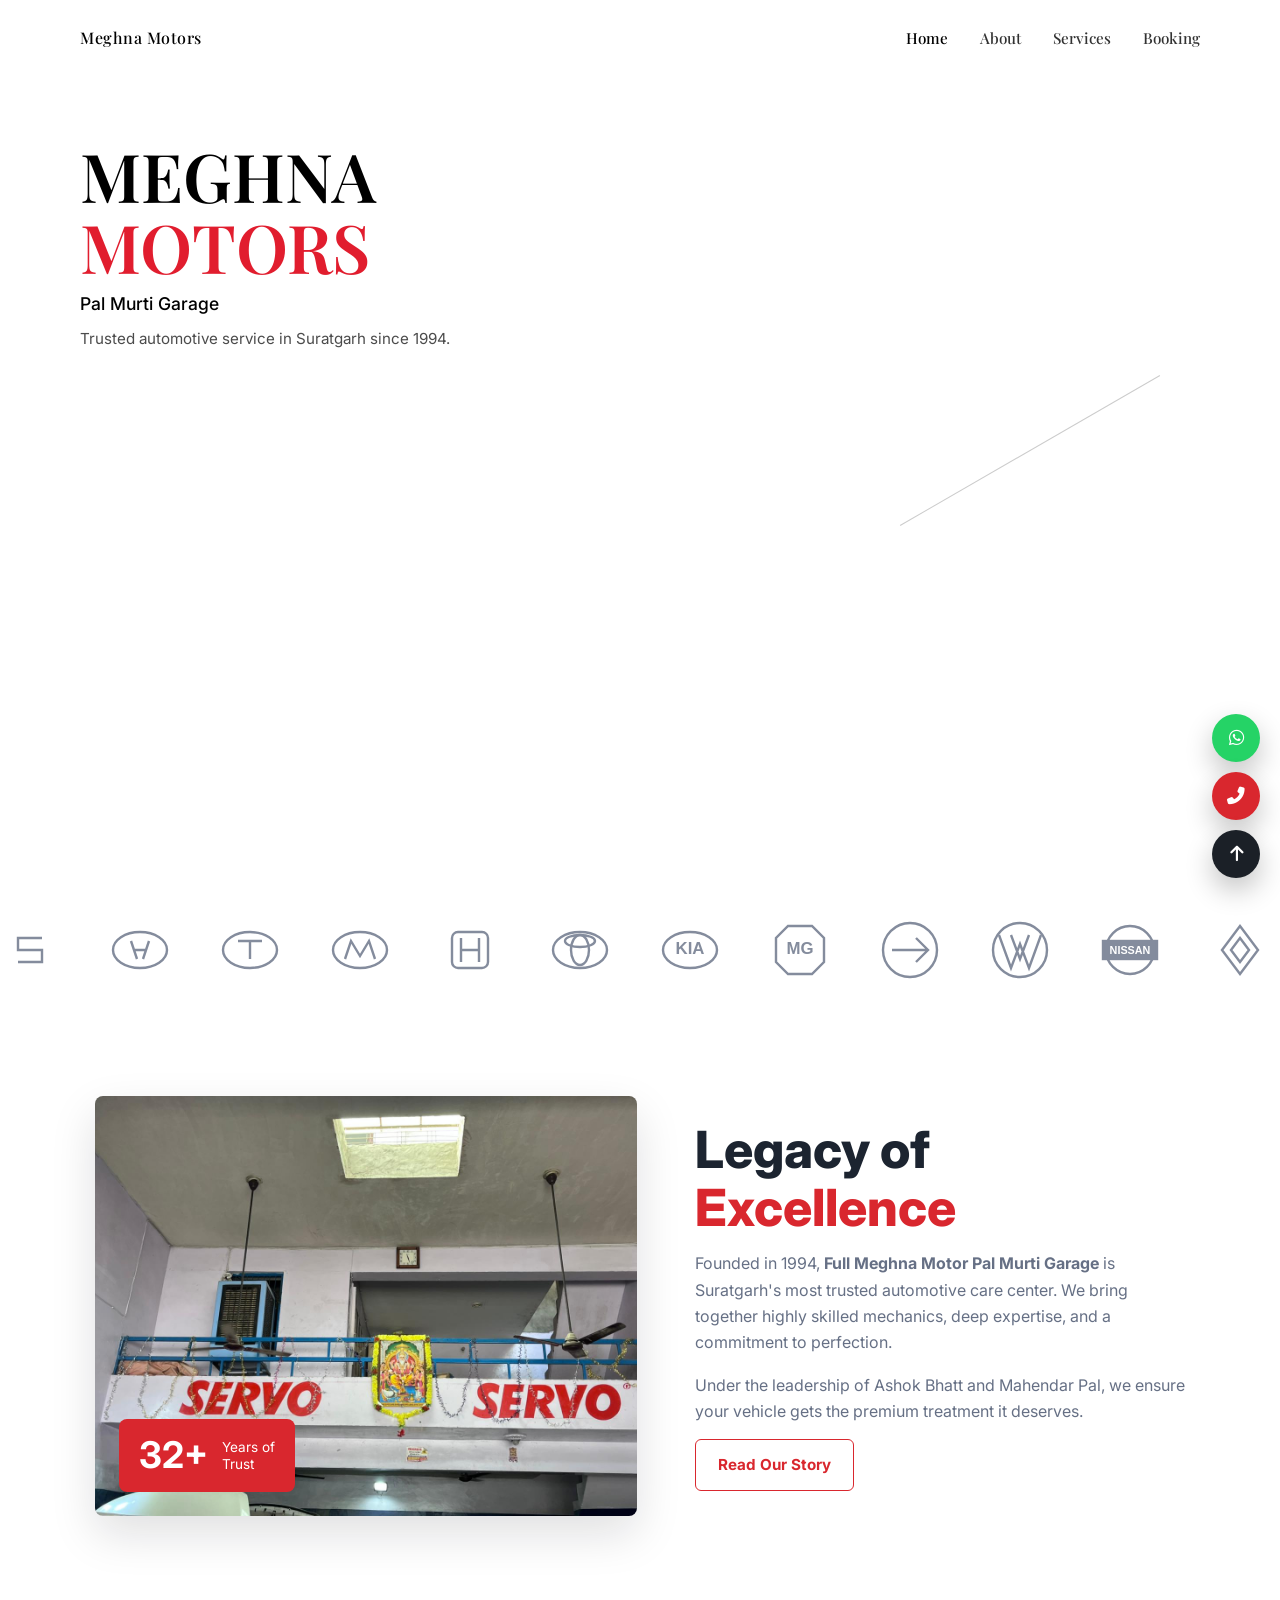
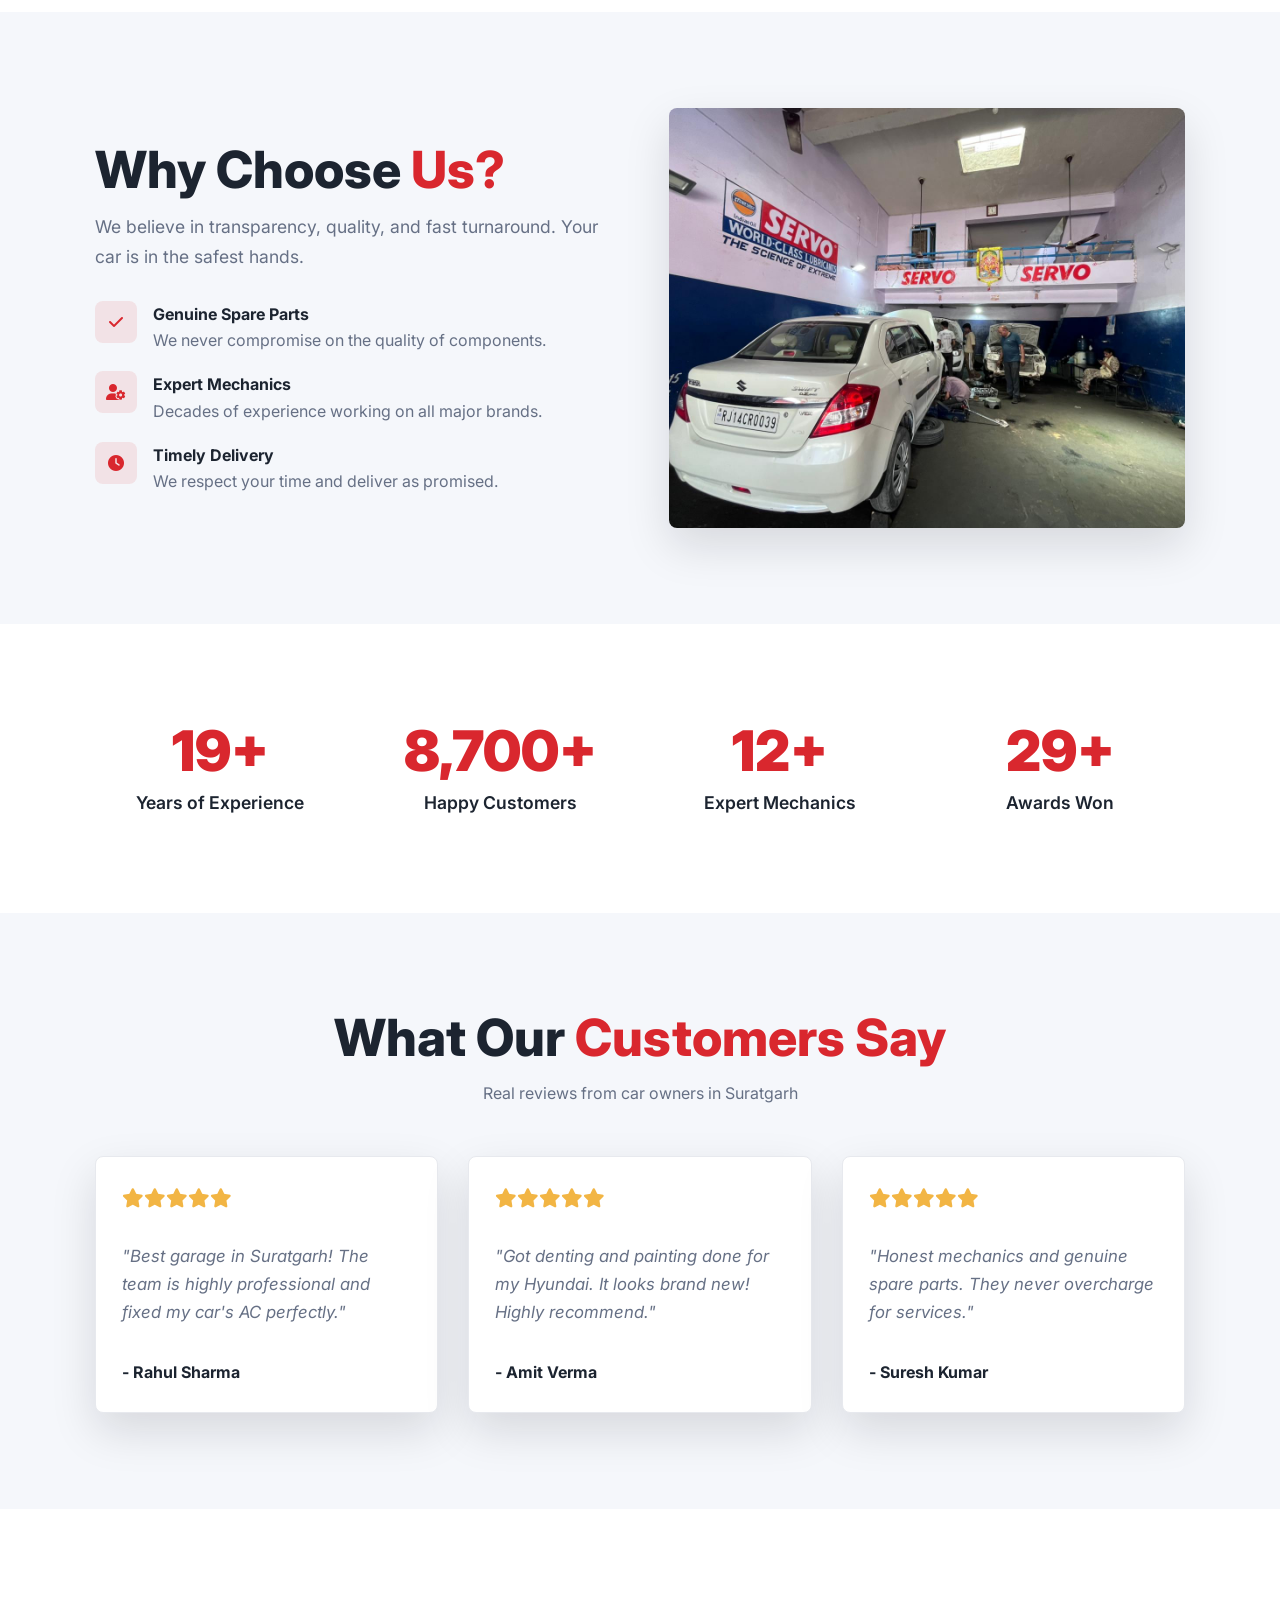
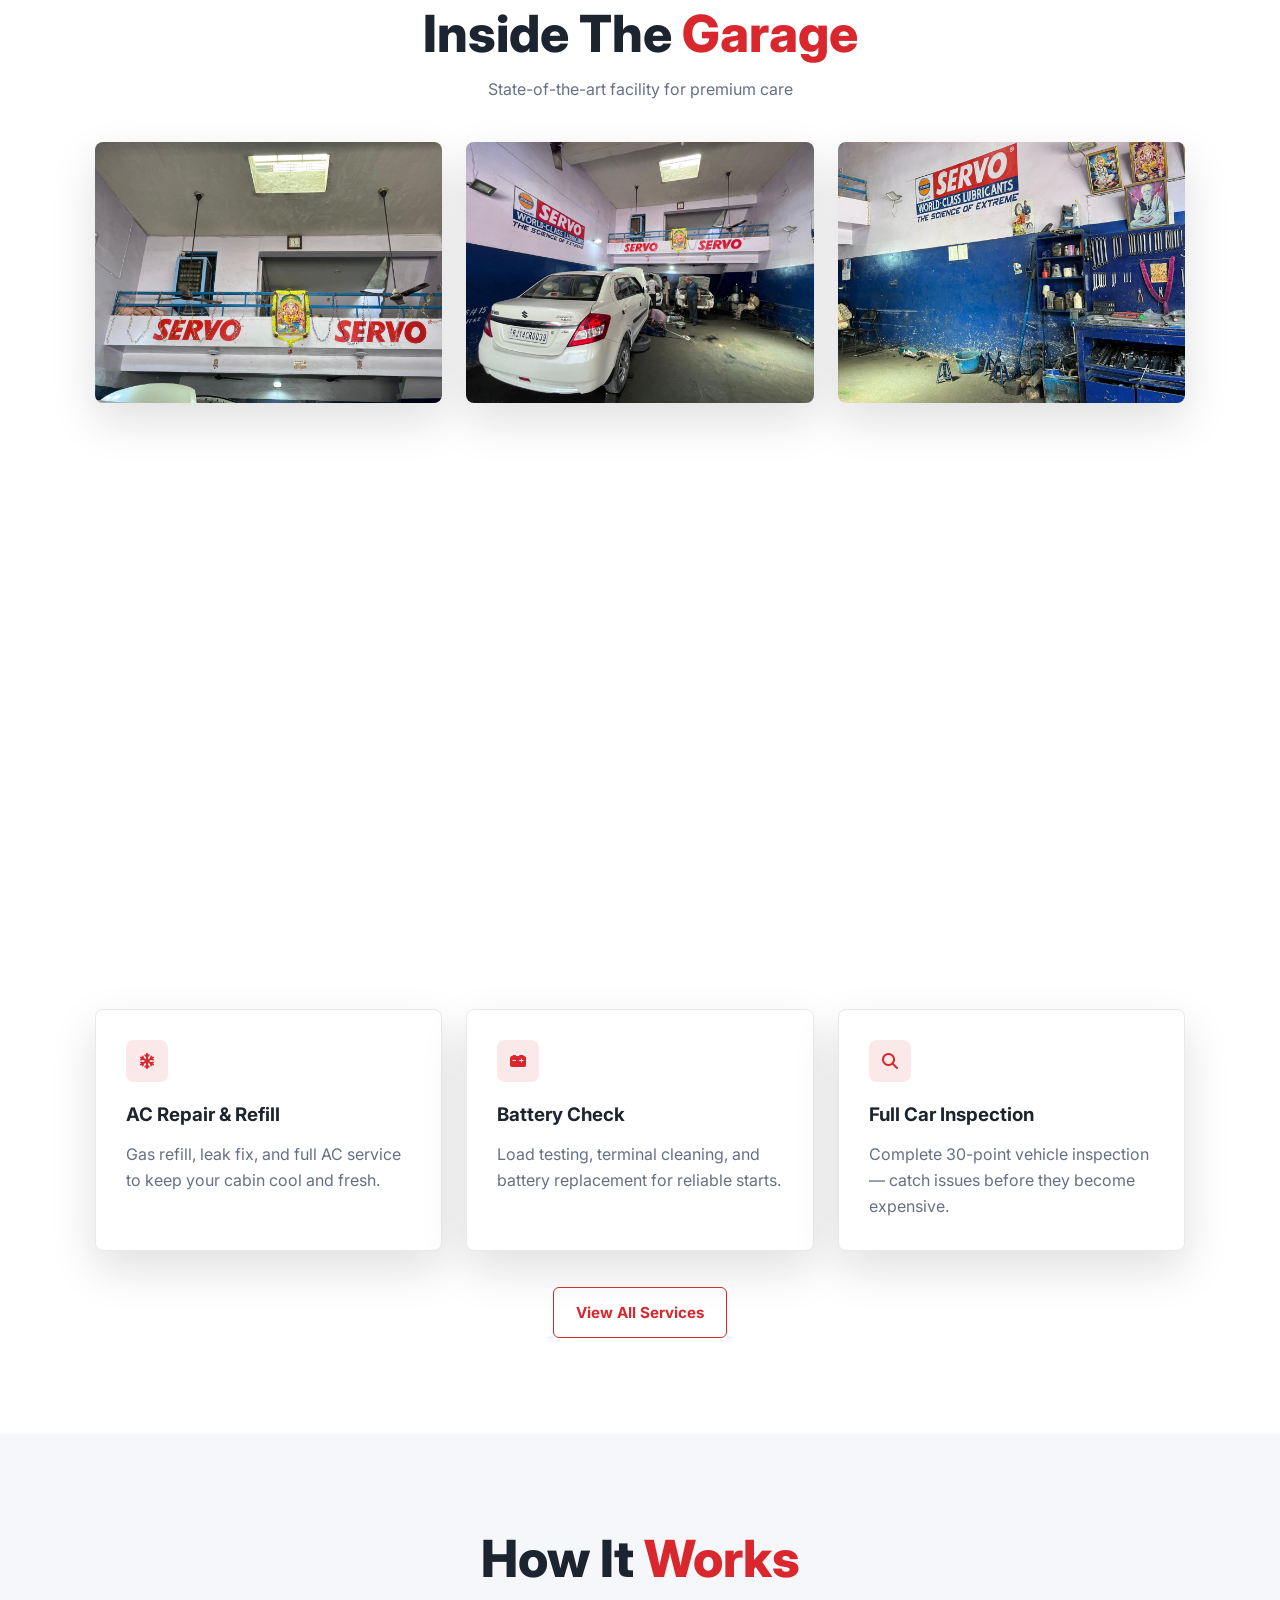
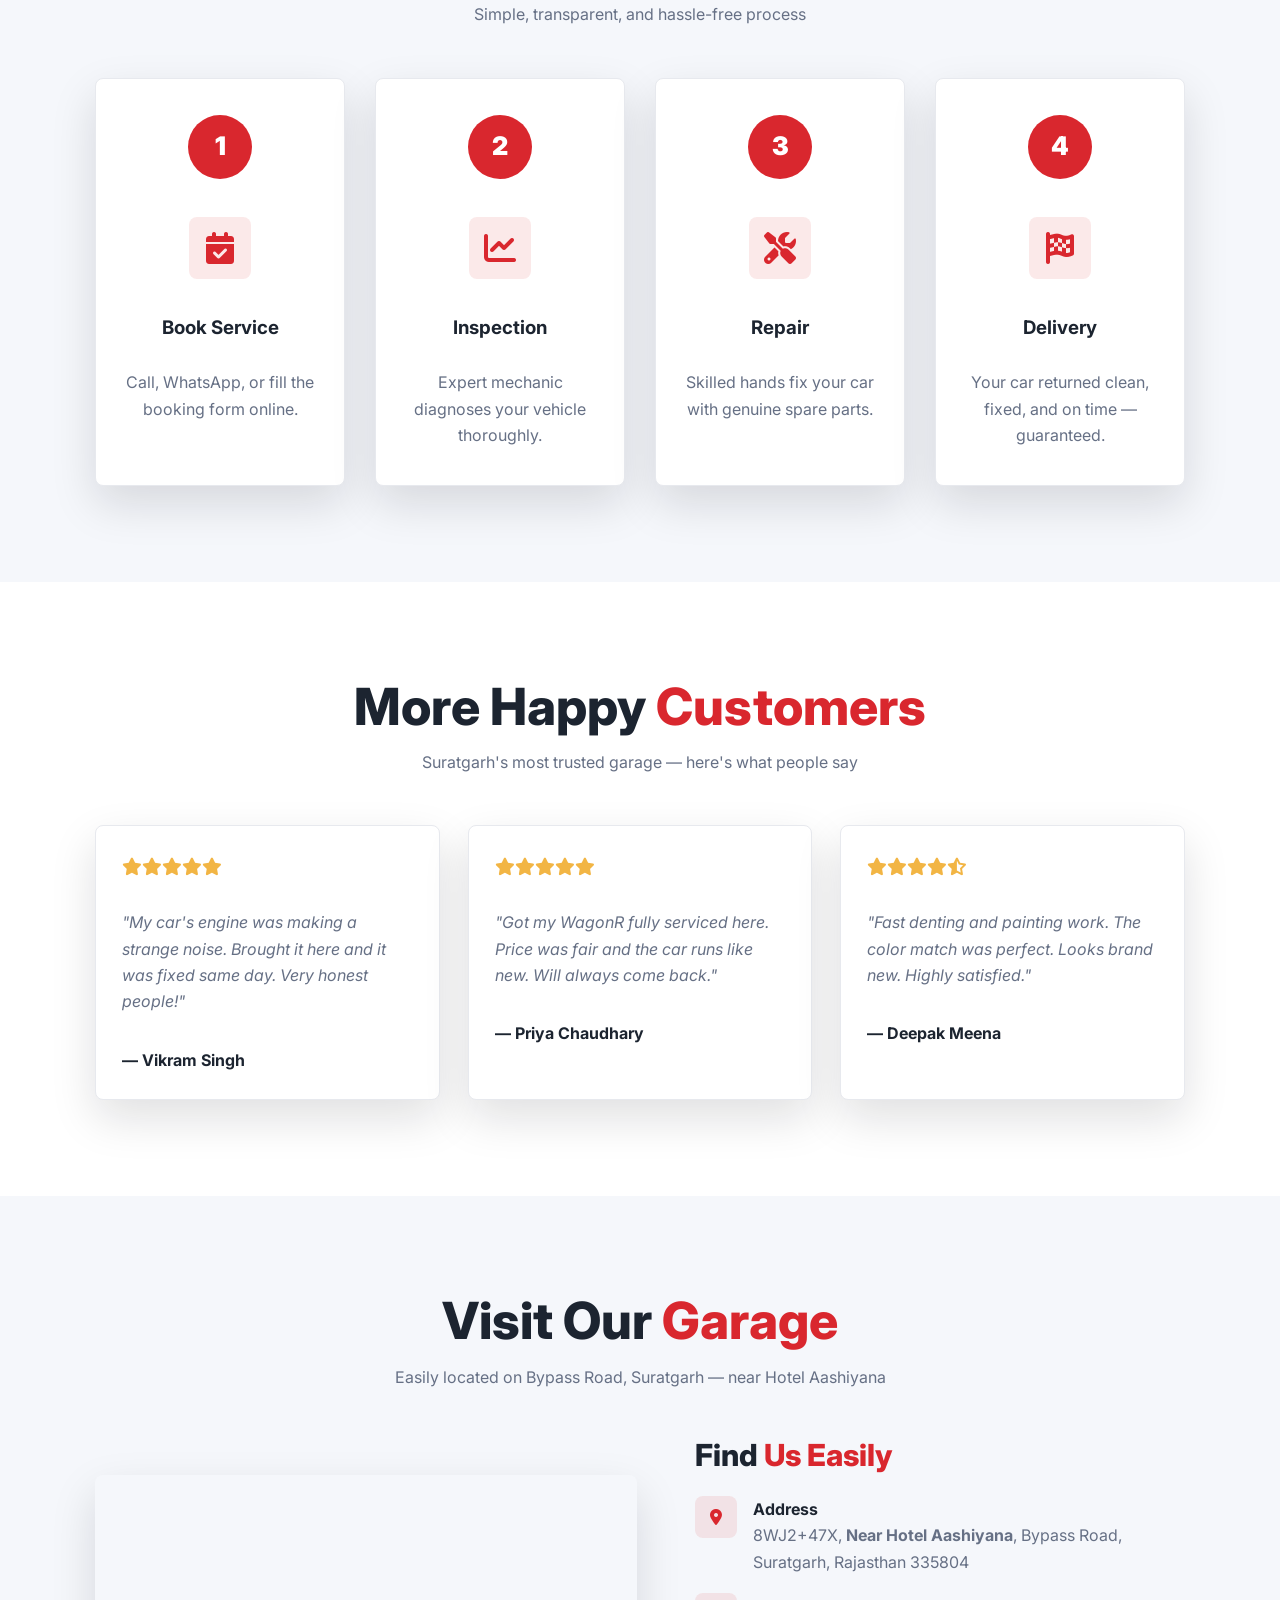
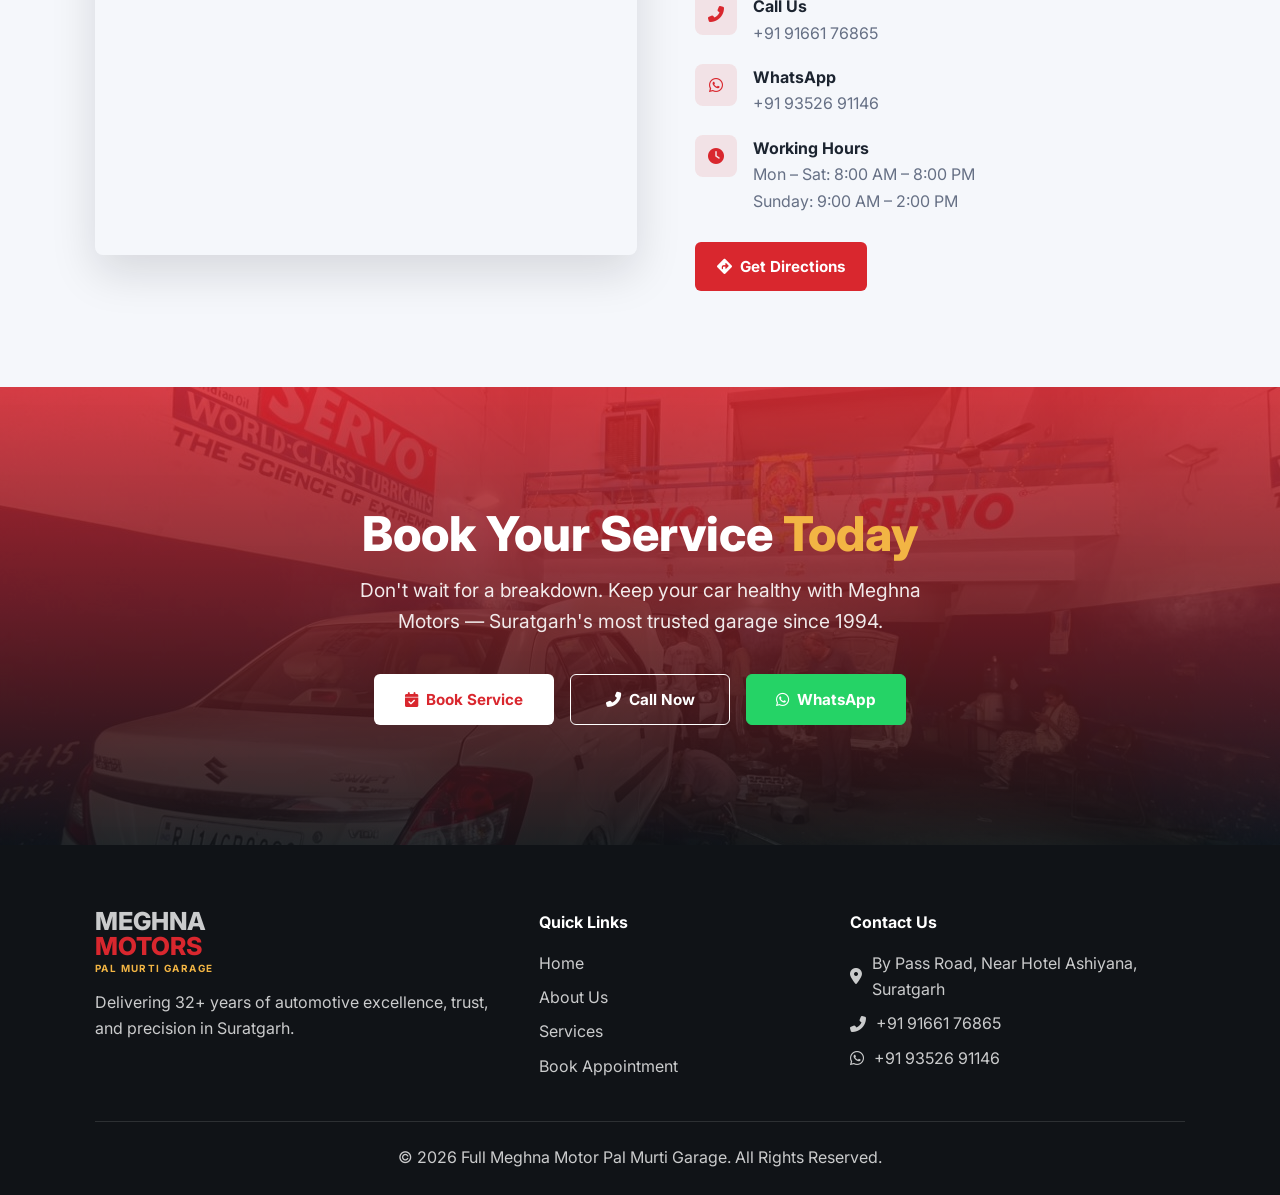
==== index.html @ 24b5ee2b "Add files via upload" ====
<!DOCTYPE html>
<html lang="en">

<head>
    <meta charset="UTF-8">
    <meta name="viewport" content="width=device-width, initial-scale=1.0">
    <meta name="description" content="Best car service in Suratgarh. 32+ years experience in repair, maintenance, engine work and AC service.">
    <meta name="keywords" content="car service suratgarh, garage suratgarh, car repair suratgarh, Meghna Motor garage">
    <meta name="author" content="Meghna Motor Pal Murti Garage">
    <meta http-equiv="X-Content-Type-Options" content="nosniff">
    <meta http-equiv="X-Frame-Options" content="DENY">
    <meta http-equiv="X-XSS-Protection" content="1; mode=block">
    <title>Best Car Service in Suratgarh | Meghna Motor Garage</title>
    <link rel="icon" href="./images/favicon.png">
    <link href="https://fonts.googleapis.com/css2?family=Playfair+Display:wght@500;600&family=Inter:wght@400;500&display=swap" rel="stylesheet">
    <link rel="stylesheet" href="https://cdnjs.cloudflare.com/ajax/libs/font-awesome/6.4.0/css/all.min.css">
    <link rel="stylesheet" href="./style.css">
</head>

<body>

    <!-- Sticky Navbar -->
    <nav class="navbar">
        <div class="container">
            <a href="index.html" class="nav-brand">
                Meghna Motors
            </a>
            <div class="nav-links">
                <a href="index.html" class="active">Home</a>
                <a href="about.html">About</a>
                <a href="services.html">Services</a>
                <a href="booking.html">Booking</a>
            </div>
            <button class="hamburger"><i class="fa-solid fa-bars-staggered"></i></button>
        </div>
    </nav>

    <!-- Full Screen Hero -->
    <header class="hero">
        <div class="hero-content">
            <h1>MEGHNA <span>MOTORS</span></h1>
            <h2>Pal Murti Garage</h2>
            <p>Trusted automotive service in Suratgarh since 1994.</p>
        </div>
    </header>

    <!-- Brands Ticker -->
    <div class="brands-wrapper reveal delay-1">
        <div class="brands-track">
            <!-- Group 1 -->
            <svg class="brand-logo" viewBox="0 0 100 100" fill="none" stroke="currentColor" stroke-width="4"><path d="M 70 30 L 30 30 L 30 50 L 70 50 L 70 70 L 30 70" /></svg>
            <svg class="brand-logo" viewBox="0 0 100 100" fill="none" stroke="currentColor" stroke-width="4"><ellipse cx="50" cy="50" rx="45" ry="30"/><path d="M 35 35 L 45 65 M 65 35 L 55 65 M 40 50 L 60 50" /></svg>
            <svg class="brand-logo" viewBox="0 0 100 100" fill="none" stroke="currentColor" stroke-width="4"><ellipse cx="50" cy="50" rx="45" ry="30"/><path d="M 30 35 L 70 35 M 50 35 L 50 65" /></svg>
            <svg class="brand-logo" viewBox="0 0 100 100" fill="none" stroke="currentColor" stroke-width="4"><ellipse cx="50" cy="50" rx="45" ry="30"/><path d="M 25 65 L 35 35 L 50 60 L 65 35 L 75 65" /></svg>
            <svg class="brand-logo" viewBox="0 0 100 100" fill="none" stroke="currentColor" stroke-width="4"><rect x="20" y="20" width="60" height="60" rx="10"/><path d="M 35 30 L 35 70 M 65 30 L 65 70 M 35 50 L 65 50" /></svg>
            <svg class="brand-logo" viewBox="0 0 100 100" fill="none" stroke="currentColor" stroke-width="4"><ellipse cx="50" cy="50" rx="45" ry="30"/><ellipse cx="50" cy="50" rx="15" ry="25"/><ellipse cx="50" cy="35" rx="25" ry="10"/></svg>
            <svg class="brand-logo" viewBox="0 0 100 100" fill="none" stroke="currentColor" stroke-width="4"><ellipse cx="50" cy="50" rx="45" ry="30"/><text x="50" y="56" font-size="28" text-anchor="middle" stroke="none" fill="currentColor" font-family="sans-serif" font-weight="bold">KIA</text></svg>
            <svg class="brand-logo" viewBox="0 0 100 100" fill="none" stroke="currentColor" stroke-width="4"><polygon points="30,10 70,10 90,30 90,70 70,90 30,90 10,70 10,30" /><text x="50" y="56" font-size="28" text-anchor="middle" stroke="none" fill="currentColor" font-family="sans-serif" font-weight="bold">MG</text></svg>
            <svg class="brand-logo" viewBox="0 0 100 100" fill="none" stroke="currentColor" stroke-width="4"><circle cx="50" cy="50" r="45"/><path d="M 20 50 L 80 50 M 60 30 L 80 50 L 60 70" /></svg>
            <svg class="brand-logo" viewBox="0 0 100 100" fill="none" stroke="currentColor" stroke-width="4"><circle cx="50" cy="50" r="45"/><path d="M 15 25 L 35 80 L 50 40 L 65 80 L 85 25 M 35 25 L 50 65 L 65 25" /></svg>
            <svg class="brand-logo" viewBox="0 0 100 100" fill="none" stroke="currentColor" stroke-width="4"><circle cx="50" cy="50" r="40"/><rect x="5" y="35" width="90" height="30" fill="currentColor" stroke="currentColor"/><text x="50" y="56" font-size="18" text-anchor="middle" stroke="none" fill="#ffffff" font-family="sans-serif" font-weight="bold">NISSAN</text></svg>
            <svg class="brand-logo" viewBox="0 0 100 100" fill="none" stroke="currentColor" stroke-width="4"><polygon points="50,10 80,50 50,90 20,50" /><polygon points="50,30 65,50 50,70 35,50" /></svg>
            <!-- Group 2 -->
            <svg class="brand-logo" viewBox="0 0 100 100" fill="none" stroke="currentColor" stroke-width="4"><path d="M 70 30 L 30 30 L 30 50 L 70 50 L 70 70 L 30 70" /></svg>
            <svg class="brand-logo" viewBox="0 0 100 100" fill="none" stroke="currentColor" stroke-width="4"><ellipse cx="50" cy="50" rx="45" ry="30"/><path d="M 35 35 L 45 65 M 65 35 L 55 65 M 40 50 L 60 50" /></svg>
            <svg class="brand-logo" viewBox="0 0 100 100" fill="none" stroke="currentColor" stroke-width="4"><ellipse cx="50" cy="50" rx="45" ry="30"/><path d="M 30 35 L 70 35 M 50 35 L 50 65" /></svg>
            <svg class="brand-logo" viewBox="0 0 100 100" fill="none" stroke="currentColor" stroke-width="4"><ellipse cx="50" cy="50" rx="45" ry="30"/><path d="M 25 65 L 35 35 L 50 60 L 65 35 L 75 65" /></svg>
            <svg class="brand-logo" viewBox="0 0 100 100" fill="none" stroke="currentColor" stroke-width="4"><rect x="20" y="20" width="60" height="60" rx="10"/><path d="M 35 30 L 35 70 M 65 30 L 65 70 M 35 50 L 65 50" /></svg>
            <svg class="brand-logo" viewBox="0 0 100 100" fill="none" stroke="currentColor" stroke-width="4"><ellipse cx="50" cy="50" rx="45" ry="30"/><ellipse cx="50" cy="50" rx="15" ry="25"/><ellipse cx="50" cy="35" rx="25" ry="10"/></svg>
            <svg class="brand-logo" viewBox="0 0 100 100" fill="none" stroke="currentColor" stroke-width="4"><ellipse cx="50" cy="50" rx="45" ry="30"/><text x="50" y="56" font-size="28" text-anchor="middle" stroke="none" fill="currentColor" font-family="sans-serif" font-weight="bold">KIA</text></svg>
            <svg class="brand-logo" viewBox="0 0 100 100" fill="none" stroke="currentColor" stroke-width="4"><polygon points="30,10 70,10 90,30 90,70 70,90 30,90 10,70 10,30" /><text x="50" y="56" font-size="28" text-anchor="middle" stroke="none" fill="currentColor" font-family="sans-serif" font-weight="bold">MG</text></svg>
            <svg class="brand-logo" viewBox="0 0 100 100" fill="none" stroke="currentColor" stroke-width="4"><circle cx="50" cy="50" r="45"/><path d="M 20 50 L 80 50 M 60 30 L 80 50 L 60 70" /></svg>
            <svg class="brand-logo" viewBox="0 0 100 100" fill="none" stroke="currentColor" stroke-width="4"><circle cx="50" cy="50" r="45"/><path d="M 15 25 L 35 80 L 50 40 L 65 80 L 85 25 M 35 25 L 50 65 L 65 25" /></svg>
            <svg class="brand-logo" viewBox="0 0 100 100" fill="none" stroke="currentColor" stroke-width="4"><circle cx="50" cy="50" r="40"/><rect x="5" y="35" width="90" height="30" fill="currentColor" stroke="currentColor"/><text x="50" y="56" font-size="18" text-anchor="middle" stroke="none" fill="#ffffff" font-family="sans-serif" font-weight="bold">NISSAN</text></svg>
            <svg class="brand-logo" viewBox="0 0 100 100" fill="none" stroke="currentColor" stroke-width="4"><polygon points="50,10 80,50 50,90 20,50" /><polygon points="50,30 65,50 50,70 35,50" /></svg>
        </div>
    </div>

    <!-- About Preview -->
    <section class="section">
        <div class="container">
            <div class="about-grid">
                <div class="about-img-wrap reveal">
                    <img src="./images/interior/1.png" alt="Garage Interior" loading="lazy">
                    <div class="exp-badge">
                        <h3>32+</h3>
                        <p>Years of<br>Trust</p>
                    </div>
                </div>

                <div class="about-text reveal delay-1">
                    <h2>Legacy of <span class="text-accent">Excellence</span></h2>
                    <p>Founded in 1994, <strong>Full Meghna Motor Pal Murti Garage</strong> is Suratgarh's most trusted
                        automotive care center. We bring together highly skilled mechanics, deep expertise, and a
                        commitment to perfection.</p>
                    <p>Under the leadership of Ashok Bhatt and Mahendar Pal, we ensure your vehicle gets the premium
                        treatment it deserves.</p>
                    <a href="about.html" class="btn btn-outline" style="margin-top: 15px;">Read Our Story</a>
                </div>
            </div>
        </div>
    </section>

    <!-- Why Choose Us -->
    <section class="section bg-alt">
        <div class="container">
            <div class="about-grid" style="grid-template-columns: 1fr 1fr;">
                <div class="reveal">
                    <h2>Why Choose <span class="text-accent">Us?</span></h2>
                    <p style="color: var(--text-muted); font-size: 1.1rem; margin-bottom: 30px;">We believe in
                        transparency, quality, and fast turnaround. Your car is in the safest hands.</p>

                    <div class="features-list">
                        <div class="feature-item">
                            <div class="feature-icon"><i class="fas fa-check"></i></div>
                            <div>
                                <h4>Genuine Spare Parts</h4>
                                <p style="color: var(--text-muted);">We never compromise on the quality of components.
                                </p>
                            </div>
                        </div>
                        <div class="feature-item">
                            <div class="feature-icon"><i class="fas fa-user-cog"></i></div>
                            <div>
                                <h4>Expert Mechanics</h4>
                                <p style="color: var(--text-muted);">Decades of experience working on all major brands.
                                </p>
                            </div>
                        </div>
                        <div class="feature-item">
                            <div class="feature-icon"><i class="fas fa-clock"></i></div>
                            <div>
                                <h4>Timely Delivery</h4>
                                <p style="color: var(--text-muted);">We respect your time and deliver as promised.</p>
                            </div>
                        </div>
                    </div>
                </div>
                <div class="about-img-wrap reveal-right delay-1">
                    <img src="./images/interior/2.png" alt="Expert Mechanics" loading="lazy">
                </div>
            </div>
        </div>
    </section>

    <!-- Experience Counter -->
    <section class="section">
        <div class="container">
            <div style="display: grid; grid-template-columns: repeat(auto-fit, minmax(200px, 1fr)); gap: 30px; text-align: center;">
                <div class="reveal">
                    <h2 style="font-size: 3.5rem; color: var(--accent); margin-bottom: 5px; font-weight: 900;"><span class="counter" data-target="32">0</span>+</h2>
                    <p style="font-size: 1.1rem; font-weight: 600; color: var(--text);">Years of Experience</p>
                </div>
                <div class="reveal delay-1">
                    <h2 style="font-size: 3.5rem; color: var(--accent); margin-bottom: 5px; font-weight: 900;"><span class="counter" data-target="15000">0</span>+</h2>
                    <p style="font-size: 1.1rem; font-weight: 600; color: var(--text);">Happy Customers</p>
                </div>
                <div class="reveal delay-2">
                    <h2 style="font-size: 3.5rem; color: var(--accent); margin-bottom: 5px; font-weight: 900;"><span class="counter" data-target="20">0</span>+</h2>
                    <p style="font-size: 1.1rem; font-weight: 600; color: var(--text);">Expert Mechanics</p>
                </div>
                <div class="reveal delay-2">
                    <h2 style="font-size: 3.5rem; color: var(--accent); margin-bottom: 5px; font-weight: 900;"><span class="counter" data-target="50">0</span>+</h2>
                    <p style="font-size: 1.1rem; font-weight: 600; color: var(--text);">Awards Won</p>
                </div>
            </div>
        </div>
    </section>

    <!-- Testimonials -->
    <section class="section bg-alt">
        <div class="container">
            <div style="text-align: center; margin-bottom: 50px;" class="reveal">
                <h2>What Our <span class="text-accent">Customers Say</span></h2>
                <p style="color: var(--text-muted);">Real reviews from car owners in Suratgarh</p>
            </div>
            <div style="display: grid; grid-template-columns: repeat(auto-fit, minmax(300px, 1fr)); gap: 30px;">
                <div class="qs-card reveal" style="flex-direction: column; align-items: flex-start;">
                    <div style="color: var(--gold); margin-bottom: 10px; font-size: 1.2rem;">
                        <i class="fas fa-star"></i><i class="fas fa-star"></i><i class="fas fa-star"></i><i class="fas fa-star"></i><i class="fas fa-star"></i>
                    </div>
                    <p style="font-style: italic; margin-bottom: 15px; font-size: 1.05rem;">"Best garage in Suratgarh! The team is highly professional and fixed my car's AC perfectly."</p>
                    <h4 style="font-weight: 700;">- Rahul Sharma</h4>
                </div>
                <div class="qs-card reveal delay-1" style="flex-direction: column; align-items: flex-start;">
                    <div style="color: var(--gold); margin-bottom: 10px; font-size: 1.2rem;">
                        <i class="fas fa-star"></i><i class="fas fa-star"></i><i class="fas fa-star"></i><i class="fas fa-star"></i><i class="fas fa-star"></i>
                    </div>
                    <p style="font-style: italic; margin-bottom: 15px; font-size: 1.05rem;">"Got denting and painting done for my Hyundai. It looks brand new! Highly recommend."</p>
                    <h4 style="font-weight: 700;">- Amit Verma</h4>
                </div>
                <div class="qs-card reveal delay-2" style="flex-direction: column; align-items: flex-start;">
                    <div style="color: var(--gold); margin-bottom: 10px; font-size: 1.2rem;">
                        <i class="fas fa-star"></i><i class="fas fa-star"></i><i class="fas fa-star"></i><i class="fas fa-star"></i><i class="fas fa-star"></i>
                    </div>
                    <p style="font-style: italic; margin-bottom: 15px; font-size: 1.05rem;">"Honest mechanics and genuine spare parts. They never overcharge for services."</p>
                    <h4 style="font-weight: 700;">- Suresh Kumar</h4>
                </div>
            </div>
        </div>
    </section>

    <!-- Gallery Preview -->
    <section class="section">
        <div class="container">
            <div style="text-align: center; margin-bottom: 40px;" class="reveal">
                <h2>Inside The <span class="text-accent">Garage</span></h2>
                <p style="color: var(--text-muted);">State-of-the-art facility for premium care</p>
            </div>

            <div class="gallery-grid">
                <div class="gallery-item reveal-left">
                    <img src="./images/interior/1.png" alt="Workspace 1" loading="lazy">
                </div>
                <div class="gallery-item reveal-zoom delay-1">
                    <img src="./images/interior/2.png" alt="Workspace 2" loading="lazy">
                </div>
                <div class="gallery-item reveal-right delay-2">
                    <img src="./images/interior/3.png" alt="Workspace 3" loading="lazy">
                </div>
            </div>
        </div>
    </section>

    <!-- Services Highlight -->
    <section class="section">
        <div class="container">
            <div style="text-align:center;margin-bottom:50px;" class="reveal">
                <h2>Everything Your <span class="text-accent">Car Needs</span></h2>
                <p style="color:var(--text-muted);">Comprehensive automotive care under one trusted roof</p>
            </div>
            <div class="service-grid">
                <div class="service-card reveal">
                    <div class="feature-icon"><i class="fas fa-oil-can"></i></div>
                    <h3>Engine Oil Change</h3>
                    <p style="color:var(--text-muted);">Quick, clean oil replacement with genuine grade oil for smooth engine performance.</p>
                </div>
                <div class="service-card reveal delay-1">
                    <div class="feature-icon"><i class="fas fa-water"></i></div>
                    <h3>Engine Washing</h3>
                    <p style="color:var(--text-muted);">Deep engine bay cleaning to remove grease, dust, and grime buildup.</p>
                </div>
                <div class="service-card reveal delay-2">
                    <div class="feature-icon"><i class="fas fa-circle-stop"></i></div>
                    <h3>Brake Service</h3>
                    <p style="color:var(--text-muted);">Brake pad inspection, replacement, and hydraulic system check for safe stopping.</p>
                </div>
                <div class="service-card reveal">
                    <div class="feature-icon"><i class="fas fa-snowflake"></i></div>
                    <h3>AC Repair &amp; Refill</h3>
                    <p style="color:var(--text-muted);">Gas refill, leak fix, and full AC service to keep your cabin cool and fresh.</p>
                </div>
                <div class="service-card reveal delay-1">
                    <div class="feature-icon"><i class="fas fa-car-battery"></i></div>
                    <h3>Battery Check</h3>
                    <p style="color:var(--text-muted);">Load testing, terminal cleaning, and battery replacement for reliable starts.</p>
                </div>
                <div class="service-card reveal delay-2">
                    <div class="feature-icon"><i class="fas fa-search"></i></div>
                    <h3>Full Car Inspection</h3>
                    <p style="color:var(--text-muted);">Complete 30-point vehicle inspection — catch issues before they become expensive.</p>
                </div>
            </div>
            <div style="text-align:center;margin-top:36px;" class="reveal">
                <a href="services.html" class="btn btn-outline">View All Services</a>
            </div>
        </div>
    </section>

    <!-- How It Works -->
    <section class="section bg-alt">
        <div class="container">
            <div style="text-align:center;margin-bottom:50px;" class="reveal">
                <h2>How It <span class="text-accent">Works</span></h2>
                <p style="color:var(--text-muted);">Simple, transparent, and hassle-free process</p>
            </div>
            <div style="display:grid;grid-template-columns:repeat(auto-fit,minmax(220px,1fr));gap:30px;">
                <div class="qs-card reveal" style="flex-direction:column;align-items:center;text-align:center;padding:36px 26px;">
                    <div style="width:64px;height:64px;border-radius:50%;background:var(--accent);color:#fff;display:inline-flex;align-items:center;justify-content:center;font-size:1.6rem;font-weight:900;margin-bottom:20px;">1</div>
                    <div class="qs-icon" style="margin-bottom:16px;"><i class="fas fa-calendar-check"></i></div>
                    <h3 style="margin-bottom:8px;">Book Service</h3>
                    <p style="color:var(--text-muted);">Call, WhatsApp, or fill the booking form online.</p>
                </div>
                <div class="qs-card reveal delay-1" style="flex-direction:column;align-items:center;text-align:center;padding:36px 26px;">
                    <div style="width:64px;height:64px;border-radius:50%;background:var(--accent);color:#fff;display:inline-flex;align-items:center;justify-content:center;font-size:1.6rem;font-weight:900;margin-bottom:20px;">2</div>
                    <div class="qs-icon" style="margin-bottom:16px;"><i class="fas fa-chart-line"></i></div>
                    <h3 style="margin-bottom:8px;">Inspection</h3>
                    <p style="color:var(--text-muted);">Expert mechanic diagnoses your vehicle thoroughly.</p>
                </div>
                <div class="qs-card reveal delay-2" style="flex-direction:column;align-items:center;text-align:center;padding:36px 26px;">
                    <div style="width:64px;height:64px;border-radius:50%;background:var(--accent);color:#fff;display:inline-flex;align-items:center;justify-content:center;font-size:1.6rem;font-weight:900;margin-bottom:20px;">3</div>
                    <div class="qs-icon" style="margin-bottom:16px;"><i class="fas fa-screwdriver-wrench"></i></div>
                    <h3 style="margin-bottom:8px;">Repair</h3>
                    <p style="color:var(--text-muted);">Skilled hands fix your car with genuine spare parts.</p>
                </div>
                <div class="qs-card reveal delay-2" style="flex-direction:column;align-items:center;text-align:center;padding:36px 26px;">
                    <div style="width:64px;height:64px;border-radius:50%;background:var(--accent);color:#fff;display:inline-flex;align-items:center;justify-content:center;font-size:1.6rem;font-weight:900;margin-bottom:20px;">4</div>
                    <div class="qs-icon" style="margin-bottom:16px;"><i class="fas fa-flag-checkered"></i></div>
                    <h3 style="margin-bottom:8px;">Delivery</h3>
                    <p style="color:var(--text-muted);">Your car returned clean, fixed, and on time — guaranteed.</p>
                </div>
            </div>
        </div>
    </section>

    <!-- Extra Reviews -->
    <section class="section">
        <div class="container">
            <div style="text-align:center;margin-bottom:50px;" class="reveal">
                <h2>More Happy <span class="text-accent">Customers</span></h2>
                <p style="color:var(--text-muted);">Suratgarh's most trusted garage — here's what people say</p>
            </div>
            <div style="display:grid;grid-template-columns:repeat(auto-fit,minmax(280px,1fr));gap:28px;">
                <div class="qs-card reveal" style="flex-direction:column;align-items:flex-start;">
                    <div style="color:var(--gold);margin-bottom:10px;font-size:1.1rem;"><i class="fas fa-star"></i><i class="fas fa-star"></i><i class="fas fa-star"></i><i class="fas fa-star"></i><i class="fas fa-star"></i></div>
                    <p style="font-style:italic;margin-bottom:14px;">"My car's engine was making a strange noise. Brought it here and it was fixed same day. Very honest people!"</p>
                    <h4 style="font-weight:700;">— Vikram Singh</h4>
                </div>
                <div class="qs-card reveal delay-1" style="flex-direction:column;align-items:flex-start;">
                    <div style="color:var(--gold);margin-bottom:10px;font-size:1.1rem;"><i class="fas fa-star"></i><i class="fas fa-star"></i><i class="fas fa-star"></i><i class="fas fa-star"></i><i class="fas fa-star"></i></div>
                    <p style="font-style:italic;margin-bottom:14px;">"Got my WagonR fully serviced here. Price was fair and the car runs like new. Will always come back."</p>
                    <h4 style="font-weight:700;">— Priya Chaudhary</h4>
                </div>
                <div class="qs-card reveal delay-2" style="flex-direction:column;align-items:flex-start;">
                    <div style="color:var(--gold);margin-bottom:10px;font-size:1.1rem;"><i class="fas fa-star"></i><i class="fas fa-star"></i><i class="fas fa-star"></i><i class="fas fa-star"></i><i class="fas fa-star-half-stroke"></i></div>
                    <p style="font-style:italic;margin-bottom:14px;">"Fast denting and painting work. The color match was perfect. Looks brand new. Highly satisfied."</p>
                    <h4 style="font-weight:700;">— Deepak Meena</h4>
                </div>
            </div>
        </div>
    </section>

    <!-- Location Section -->
    <section class="section bg-alt">
        <div class="container">
            <div style="text-align:center;margin-bottom:48px;" class="reveal">
                <h2>Visit Our <span class="text-accent">Garage</span></h2>
                <p style="color:var(--text-muted);">Easily located on Bypass Road, Suratgarh — near Hotel Aashiyana</p>
            </div>
            <div class="about-grid">
                <div class="reveal" style="border-radius:8px;overflow:hidden;box-shadow:var(--shadow);min-height:360px;">
                    <iframe
                        src="https://www.google.com/maps?q=8WJ2+47X,Suratgarh,Rajasthan&z=15&output=embed"
                        width="100%" height="380" style="border:0;display:block;" allowfullscreen="" loading="lazy"
                        referrerpolicy="no-referrer-when-downgrade" title="Meghna Motors Location"></iframe>
                </div>
                <div class="about-text reveal delay-1">
                    <h2 style="font-size:1.9rem;">Find <span class="text-accent">Us Easily</span></h2>
                    <div class="features-list" style="margin-top:24px;">
                        <div class="feature-item">
                            <div class="feature-icon"><i class="fas fa-map-marker-alt"></i></div>
                            <div>
                                <h4>Address</h4>
                                <p style="color:var(--text-muted);">8WJ2+47X, <strong>Near Hotel Aashiyana</strong>, Bypass Road, Suratgarh, Rajasthan 335804</p>
                            </div>
                        </div>
                        <div class="feature-item">
                            <div class="feature-icon"><i class="fas fa-phone-alt"></i></div>
                            <div>
                                <h4>Call Us</h4>
                                <p style="color:var(--text-muted);">+91 91661 76865</p>
                            </div>
                        </div>
                        <div class="feature-item">
                            <div class="feature-icon"><i class="fab fa-whatsapp"></i></div>
                            <div>
                                <h4>WhatsApp</h4>
                                <p style="color:var(--text-muted);">+91 93526 91146</p>
                            </div>
                        </div>
                        <div class="feature-item">
                            <div class="feature-icon"><i class="fas fa-clock"></i></div>
                            <div>
                                <h4>Working Hours</h4>
                                <p style="color:var(--text-muted);">Mon – Sat: 8:00 AM – 8:00 PM<br>Sunday: 9:00 AM – 2:00 PM</p>
                            </div>
                        </div>
                    </div>
                    <a href="https://www.google.com/maps?cid=3255447768437647536" target="_blank" class="btn btn-primary" style="margin-top:28px;">
                        <i class="fas fa-diamond-turn-right" style="margin-right:8px;"></i>Get Directions
                    </a>
                </div>
            </div>
        </div>
    </section>

    <!-- Strong CTA Section -->
    <section class="cta-section reveal">
        <div class="container">
            <h2>Book Your Service <span style="color:var(--gold);">Today</span></h2>
            <p>Don't wait for a breakdown. Keep your car healthy with Meghna Motors — Suratgarh's most trusted garage since 1994.</p>
            <div style="display:flex;flex-wrap:wrap;gap:16px;justify-content:center;margin-top:10px;">
                <a href="booking.html" class="btn btn-primary" style="background:#ffffff;color:var(--accent);min-width:180px;"><i class="fas fa-calendar-check" style="margin-right:8px;"></i>Book Service</a>
                <a href="tel:+919166176865" class="btn btn-outline-white" style="min-width:160px;"><i class="fas fa-phone-alt" style="margin-right:8px;"></i>Call Now</a>
                <a href="https://wa.me/919352691146" class="btn btn-outline-white" style="background:#25D366;border-color:#25D366;min-width:160px;"><i class="fab fa-whatsapp" style="margin-right:8px;"></i>WhatsApp</a>
            </div>
        </div>
    </section>

    <!-- Footer -->
    <footer class="footer">
        <div class="container">
            <div class="footer-grid">
                <div class="reveal">
                    <a href="index.html" class="logo">
                        Meghna <span>Motors</span>
                        <small>PAL MURTI GARAGE</small>
                    </a>
                    <p style="margin-top: 15px;">Delivering 32+ years of automotive excellence, trust, and precision in
                        Suratgarh.</p>
                </div>

                <div class="reveal delay-1">
                    <h4>Quick Links</h4>
                    <ul>
                        <li><a href="index.html">Home</a></li>
                        <li><a href="about.html">About Us</a></li>
                        <li><a href="services.html">Services</a></li>
                        <li><a href="booking.html">Book Appointment</a></li>
                    </ul>
                </div>

                <div class="footer-contact reveal delay-2">
                    <h4>Contact Us</h4>
                    <p><i class="fas fa-map-marker-alt"></i> By Pass Road, Near Hotel Ashiyana, Suratgarh</p>
                    <p><i class="fas fa-phone-alt"></i> +91 91661 76865</p>
                    <p><i class="fab fa-whatsapp"></i> +91 93526 91146</p>
                </div>
            </div>

            <div class="footer-bottom">
                <p>&copy; 2026 Full Meghna Motor Pal Murti Garage. All Rights Reserved.</p>
            </div>
        </div>
    </footer>

    <!-- Floating Action Buttons -->
    <div class="floating-actions">
        <a href="https://wa.me/919352691146" class="float-btn btn-wa"><i class="fab fa-whatsapp"></i></a>
        <a href="tel:+919166176865" class="float-btn btn-call"><i class="fas fa-phone-alt"></i></a>
        <button class="float-btn btn-top"><i class="fas fa-arrow-up"></i></button>
    </div>

    <script src="./script.js"></script>
</body>

</html>
---- style.css ----
:root {
    --dark: #101317;
    --dark-soft: #1b2027;
    --accent: #d9272e;
    --accent-dark: #a71920;
    --gold: #f2b544;
    --text: #1c2430;
    --text-muted: #667085;
    --line: #e7e9ee;
    --bg: #ffffff;
    --bg-alt: #f5f7fb;
    --shadow: 0 18px 45px rgba(16, 19, 23, 0.13);
}

* { box-sizing: border-box; margin: 0; padding: 0; }
html { scroll-behavior: smooth; }
body {
    background: var(--bg);
    color: var(--text);
    font-family: "Inter", Arial, sans-serif;
    line-height: 1.65;
    overflow-x: hidden;
    opacity: 0;
    transition: opacity 0.6s ease;
}
body.loaded {
    opacity: 1;
}
a { color: inherit; text-decoration: none; }
img { display: block; max-width: 100%; height: auto; object-fit: cover; }
.container { width: 100%; max-width: 1120px; padding: 0 15px; margin: 0 auto; }

.navbar {
    position: absolute;
    top: 0;
    width: 100%;
    padding: 25px 80px;
    display: flex;
    justify-content: space-between;
    font-family: 'Playfair Display', serif;
    z-index: 1000;
    color: #000000;
    transition: 0.4s ease;
}
.navbar.solid,
.navbar.scrolled {
    background: rgba(16, 19, 23, 0.98);
    box-shadow: 0 10px 30px rgba(0, 0, 0, 0.3);
    padding: 10px 0;
}

.navbar .container {
    width: 100%;
    max-width: none;
    padding: 0;
    margin: 0;
    display: flex;
    justify-content: space-between;
    align-items: center;
}
.logo {
    display: inline-flex;
    flex-direction: column;
    font-size: 1.55rem;
    font-weight: 800;
    letter-spacing: 0;
    line-height: 1;
    text-transform: uppercase;
    margin-left: 0;
}
.logo span, .text-accent { color: var(--accent); }
.logo small {
    color: var(--gold);
    font-size: 0.62rem;
    font-weight: 700;
    letter-spacing: 1.4px;
    margin-top: 5px;
}
.nav-brand {
    font-family: 'Playfair Display', serif;
    font-size: 1rem;
    font-weight: 500;
    letter-spacing: 0.5px;
    color: #000000;
    text-transform: none;
}
.nav-links { align-items: center; display: flex; gap: 32px; font-family: 'Playfair Display', serif; font-size: 0.95rem; font-weight: 500; }
.nav-links a { opacity: 0.8; transition: color 0.2s ease, opacity 0.2s ease; }
.nav-links a:hover, .nav-links a.active { color: #000000; opacity: 1; }
.navbar.scrolled .nav-brand,
.navbar.scrolled .nav-links a,
.navbar.solid .nav-brand,
.navbar.solid .nav-links a { color: #ffffff; }
.navbar.reveal .nav-brand,
.navbar.reveal .nav-links a { color: #000000; }
.navbar.reveal {
    background: #ffffff;
    color: #000000;
    box-shadow: 0 5px 20px rgba(0,0,0,0.08);
    opacity: 1;
    transform: none;
}
.navbar.reveal a {
    color: #000000;
}
.navbar.reveal .hamburger {
    color: #000000;
}

.btn {
    align-items: center;
    border: 0;
    border-radius: 6px;
    cursor: pointer;
    display: inline-flex;
    font-family: inherit;
    font-size: 0.95rem;
    font-weight: 700;
    justify-content: center;
    min-height: 46px;
    padding: 12px 22px;
    transition: all 0.3s ease;
    white-space: nowrap;
}
.btn:hover {
    transform: translateY(-3px) scale(1.05);
    box-shadow: 0 10px 20px rgba(217, 39, 46, 0.4);
}
.btn-primary { background: var(--accent); color: #ffffff; }
.btn-primary:hover { background: var(--accent-dark); box-shadow: 0 10px 25px rgba(217, 39, 46, 0.6); }
.btn-outline, .btn-outline-white { background: transparent; border: 1px solid currentColor; }
.btn-outline { color: var(--accent); }
.btn-outline:hover { background: var(--bg-alt); color: var(--accent-dark); border-color: var(--accent-dark); }
.btn-outline-white { color: #ffffff; }
.btn-outline-white:hover { background: rgba(255, 255, 255, 0.1); }

.hamburger {
    align-items: center;
    background: rgba(255, 255, 255, 0.12);
    border: 1px solid rgba(255, 255, 255, 0.24);
    border-radius: 6px;
    color: #ffffff;
    cursor: pointer;
    display: none;
    height: 44px;
    justify-content: center;
    width: 44px;
}

.hero {
    background: #ffffff;
    height: 100vh;
    display: flex;
    align-items: flex-start;
    justify-content: flex-start;
    position: relative;
    z-index: 1;
    overflow: hidden;
    color: #000000;
    transition: 1.2s ease;
}
.hero::after {
    content: "";
    position: absolute;
    right: 100px;
    top: 50%;
    width: 300px;
    height: 1px;
    background: #ccc;
    transform: rotate(-30deg);
}

.hero.reveal {
    background:
        linear-gradient(rgba(0,0,0,0.2), rgba(0,0,0,0.2)),
        url('./images/hero/1.png');
    background-size: cover;
    background-position: center;
    transition: 1.2s ease;
    opacity: 1;
    transform: none;
}

.hero.reveal * {
    color: #ffffff;
}

.hero-content {
    margin-top: 140px;
    padding-left: 80px;
    max-width: 600px;
    position: relative;
    z-index: 1;
}

.hero h1 {
    font-family: 'Playfair Display', serif;
    font-size: 4.2rem;
    font-weight: 600;
    line-height: 1.05;
}

.hero span {
    color: #e11d2e;
}

.hero h2 {
    font-family: 'Inter', sans-serif;
    font-size: 1.1rem;
    font-weight: 500;
    margin-top: 8px;
}

.hero p {
    font-family: 'Inter', sans-serif;
    font-size: 0.95rem;
    opacity: 0.7;
    margin-top: 8px;
}

.hero.reveal p {
    opacity: 0.7;
}

@keyframes revealText {
    to {
        opacity: 1;
        transform: translateY(0);
    }
}

@keyframes fadeUp {
    to {
        opacity: 1;
        transform: translateY(0);
    }
}

@keyframes fadeIn {
    to {
        opacity: 1;
    }
}

@keyframes popIn {
    to {
        opacity: 1;
        transform: scale(1);
    }
}

@keyframes zoomBg {
    0% { transform: scale(1); }
    100% { transform: scale(1.05); }
}

.quick-services { margin-top: -70px; position: relative; z-index: 5; }
.qs-grid { display: grid; gap: 18px; grid-template-columns: repeat(3, minmax(0, 1fr)); }
.qs-card, .service-card { background: #ffffff; border: 1px solid var(--line); border-radius: 8px; box-shadow: var(--shadow); transition: transform 0.3s ease, box-shadow 0.3s ease; }
.qs-card:hover, .service-card:hover { transform: translateY(-5px); box-shadow: 0 10px 20px rgba(0,0,0,0.08); }
.float-btn { transition: all 0.3s ease; }
.float-btn:hover { transform: scale(1.1); box-shadow: 0 10px 25px rgba(217, 39, 46, 0.3); }
.qs-card { align-items: center; display: flex; gap: 18px; min-height: 132px; padding: 26px; }
.qs-icon, .feature-icon {
    align-items: center;
    background: rgba(217, 39, 46, 0.1);
    border-radius: 8px;
    color: var(--accent);
    display: inline-flex;
    flex: 0 0 auto;
    justify-content: center;
}
.qs-icon { font-size: 2rem; height: 62px; width: 62px; }

.section {
    padding: 96px 0;
    position: relative;
    z-index: 2;
    background: #ffffff;
    transform: translateY(60px);
    opacity: 0;
    transition: all 0.6s ease;
}
.section.show {
    transform: translateY(0);
    opacity: 1;
}
.bg-alt { background: var(--bg-alt); }
.page-header {
    background: linear-gradient(90deg, rgba(16, 19, 23, 0.9), rgba(16, 19, 23, 0.46)), url("./images/hero/2.png") center/cover no-repeat;
    color: #ffffff;
    padding: 160px 0 86px;
}
.page-header h1, .section h2, .cta-section h2 { font-size: clamp(2rem, 4vw, 3.45rem); font-weight: 800; line-height: 1.12; margin-bottom: 14px; }
.page-header p, .section p { color: var(--text-muted); }
.page-header p { color: rgba(255, 255, 255, 0.82); font-size: 1.1rem; }

/* Brands Section */
.brands-wrapper {
    overflow: hidden;
    background: #ffffff;
    padding: 20px 0;
    position: relative;
    z-index: 2;
    transform: translateY(60px);
    opacity: 0;
    transition: all 0.6s ease;
}
.brands-wrapper.show {
    transform: translateY(0);
    opacity: 1;
}
.brands-track {
    display: flex;
    gap: 50px;
    width: max-content;
    animation: scrollIcons 20s linear infinite;
}
.brand-logo {
    width: 60px;
    height: 60px;
    opacity: 0.8;
    color: var(--text-muted);
    transition: transform 0.3s ease, opacity 0.3s ease, filter 0.3s ease, color 0.3s ease;
    cursor: pointer;
}
.brand-logo:hover {
    transform: scale(1.1);
    opacity: 1;
    color: var(--accent);
    filter: drop-shadow(0 0 8px rgba(217, 39, 46, 0.4));
}

@keyframes scrollIcons {
    0% { transform: translateX(0); }
    100% { transform: translateX(-50%); }
}

.about-grid { align-items: center; display: grid; gap: 58px; grid-template-columns: 1.05fr 0.95fr; }
.about-text p + p { margin-top: 16px; }
.about-img-wrap { border-radius: 8px; min-height: 420px; overflow: hidden; position: relative; box-shadow: var(--shadow); }
.about-img-wrap img { height: 100%; min-height: 420px; object-fit: cover; width: 100%; }
.exp-badge {
    align-items: center;
    background: var(--accent);
    border-radius: 8px;
    bottom: 24px;
    color: #ffffff;
    display: flex;
    gap: 14px;
    left: 24px;
    padding: 18px 20px;
    position: absolute;
}
.exp-badge h3 { font-size: 2.3rem; line-height: 1; }
.exp-badge p { color: #ffffff; font-size: 0.85rem; line-height: 1.25; }
.features-list { display: grid; gap: 18px; }
.feature-item { align-items: flex-start; display: flex; gap: 16px; }
.feature-icon { font-size: 1rem; height: 42px; width: 42px; }

.service-grid, .booking-grid, .gallery-grid { display: grid; gap: 24px; }
.service-grid { grid-template-columns: repeat(3, minmax(0, 1fr)); }
.service-card { padding: 30px; }
.service-card h3 { margin: 18px 0 10px; }
.booking-grid { align-items: start; grid-template-columns: 1fr 0.75fr; }
.booking-form {
    background: #ffffff;
    border: 1px solid var(--line);
    border-radius: 8px;
    box-shadow: var(--shadow);
    display: grid;
    gap: 16px;
    padding: 30px;
}
.form-row { display: grid; gap: 16px; grid-template-columns: 1fr 1fr; }
label { color: var(--text); display: grid; font-weight: 600; gap: 7px; }
input, select, textarea { border: 1px solid #d7dbe4; border-radius: 6px; font: inherit; min-height: 46px; padding: 11px 13px; width: 100%; }
textarea { min-height: 120px; resize: vertical; }

.gallery-grid { grid-template-columns: repeat(3, minmax(0, 1fr)); }
.gallery-item { aspect-ratio: 4 / 3; border-radius: 8px; overflow: hidden; box-shadow: var(--shadow); }
.gallery-item img { height: 100%; object-fit: cover; transition: transform 0.35s ease; width: 100%; }
.gallery-item:hover img { transform: scale(1.06); }

.cta-section { 
    background: linear-gradient(rgba(217, 39, 46, 0.85), rgba(16, 19, 23, 0.9)), url("./images/hero/3.png") center/cover no-repeat;
    color: #ffffff; 
    padding: 120px 0; 
    text-align: center; 
    position: relative;
}
.cta-section p { color: rgba(255, 255, 255, 0.9); margin: 0 auto 36px; max-width: 620px; font-size: 1.2rem; }
.cta-section h2 { font-size: 3rem !important; }

.footer { background: var(--dark); color: rgba(255, 255, 255, 0.78); padding: 64px 0 24px; }
.footer-grid { display: grid; gap: 42px; grid-template-columns: 1.2fr 0.8fr 1fr; }
.footer h4 { color: #ffffff; margin-bottom: 14px; }
.footer ul { display: grid; gap: 8px; list-style: none; }
.footer a:hover { color: var(--gold); }
.footer-contact p { align-items: center; display: flex; gap: 10px; margin-bottom: 8px; }
.footer-bottom { border-top: 1px solid rgba(255, 255, 255, 0.12); margin-top: 42px; padding-top: 22px; text-align: center; }

.floating-actions { bottom: 22px; display: grid; gap: 10px; position: fixed; right: 20px; z-index: 999; }
.float-btn {
    align-items: center;
    border: 0;
    border-radius: 999px;
    box-shadow: 0 12px 28px rgba(0, 0, 0, 0.24);
    color: #ffffff;
    cursor: pointer;
    display: inline-flex;
    font-size: 1.1rem;
    height: 48px;
    justify-content: center;
    width: 48px;
}
.btn-wa { background: #25d366; }
.btn-call { background: var(--accent); }
.btn-top { background: var(--dark-soft); }

.reveal { opacity: 0; transform: translateY(22px); transition: opacity 1s cubic-bezier(0.16, 1, 0.3, 1), transform 1s cubic-bezier(0.16, 1, 0.3, 1); }
h1.reveal, h2.reveal, h3.reveal, .reveal-left { opacity: 0; transform: translateX(-50px); transition: opacity 1s cubic-bezier(0.16, 1, 0.3, 1), transform 1s cubic-bezier(0.16, 1, 0.3, 1); }
.reveal-right { opacity: 0; transform: translateX(50px); transition: opacity 1s cubic-bezier(0.16, 1, 0.3, 1), transform 1s cubic-bezier(0.16, 1, 0.3, 1); }
p.reveal, .reveal-up { opacity: 0; transform: translateY(30px); transition: opacity 1s cubic-bezier(0.16, 1, 0.3, 1), transform 1s cubic-bezier(0.16, 1, 0.3, 1); }
.reveal-zoom { opacity: 0; transform: scale(0.9); transition: opacity 1s cubic-bezier(0.16, 1, 0.3, 1), transform 1s cubic-bezier(0.16, 1, 0.3, 1); }
.btn.reveal { opacity: 0; transform: scale(0.9); transition: opacity 0.8s cubic-bezier(0.16, 1, 0.3, 1), transform 0.8s cubic-bezier(0.16, 1, 0.3, 1); }
.reveal.active, .reveal-left.active, .reveal-right.active, .reveal-up.active, .reveal-zoom.active, h1.reveal.active, h2.reveal.active, h3.reveal.active, p.reveal.active, .btn.reveal.active,
.reveal.visible, .reveal-left.visible, .reveal-right.visible, .reveal-up.visible, .reveal-zoom.visible, h1.reveal.visible, h2.reveal.visible, h3.reveal.visible, p.reveal.visible, .btn.reveal.visible { opacity: 1; transform: none; }
.delay-1 { transition-delay: 0.12s; }
.delay-2 { transition-delay: 0.22s; }

@media (max-width: 860px) {
    .hamburger { display: inline-flex; }
    .nav-links {
        background: rgba(16, 19, 23, 0.98);
        border-top: 1px solid rgba(255, 255, 255, 0.1);
        display: grid;
        gap: 0;
        left: 0;
        padding: 14px 16px 22px;
        position: absolute;
        right: 0;
        top: 100%;
        transform: translateY(-130%);
        transition: transform 0.25s ease;
        z-index: -1;
    }
    .nav-links.open { transform: translateY(0); }
    .nav-links a { padding: 12px 0; }
    .hero { min-height: 92vh; }
    .quick-services { margin-top: 0; padding-top: 18px; }
    .qs-grid, .service-grid, .gallery-grid, .about-grid, .booking-grid, .footer-grid, .form-row { grid-template-columns: 1fr !important; }
    .section { padding: 68px 0; }
    .about-img-wrap, .about-img-wrap img { min-height: 300px; }
}

@media (max-width: 768px) {
    .navbar .container {
        padding: 0 20px;
    }
    .section {
        padding: 60px 0 !important;
    }
    .hero {
        height: 100vh;
        padding: 0;
        align-items: flex-start;
        justify-content: flex-start;
        text-align: left;
    }
    .hero-content {
        padding-left: 28px;
        padding-right: 28px;
    }
    .hero h1 {
        font-size: 3rem;
    }
    .hero::after {
        right: 28px;
        width: 150px;
    }
    .brands-track {
        gap: 30px;
    }
    .brand-logo {
        width: 40px;
        height: 40px;
    }
    .qs-card:active, .service-card:active, .review-card:active {
        transform: scale(0.98);
        box-shadow: 0 15px 30px rgba(0, 0, 0, 0.15);
        transition: transform 0.2s ease, box-shadow 0.2s ease;
    }
}

@media (max-width: 520px) {
    .logo { font-size: 1.25rem; }
    .qs-card, .service-card, .booking-form { padding: 22px; }
    .floating-actions { bottom: 14px; right: 12px; }
}
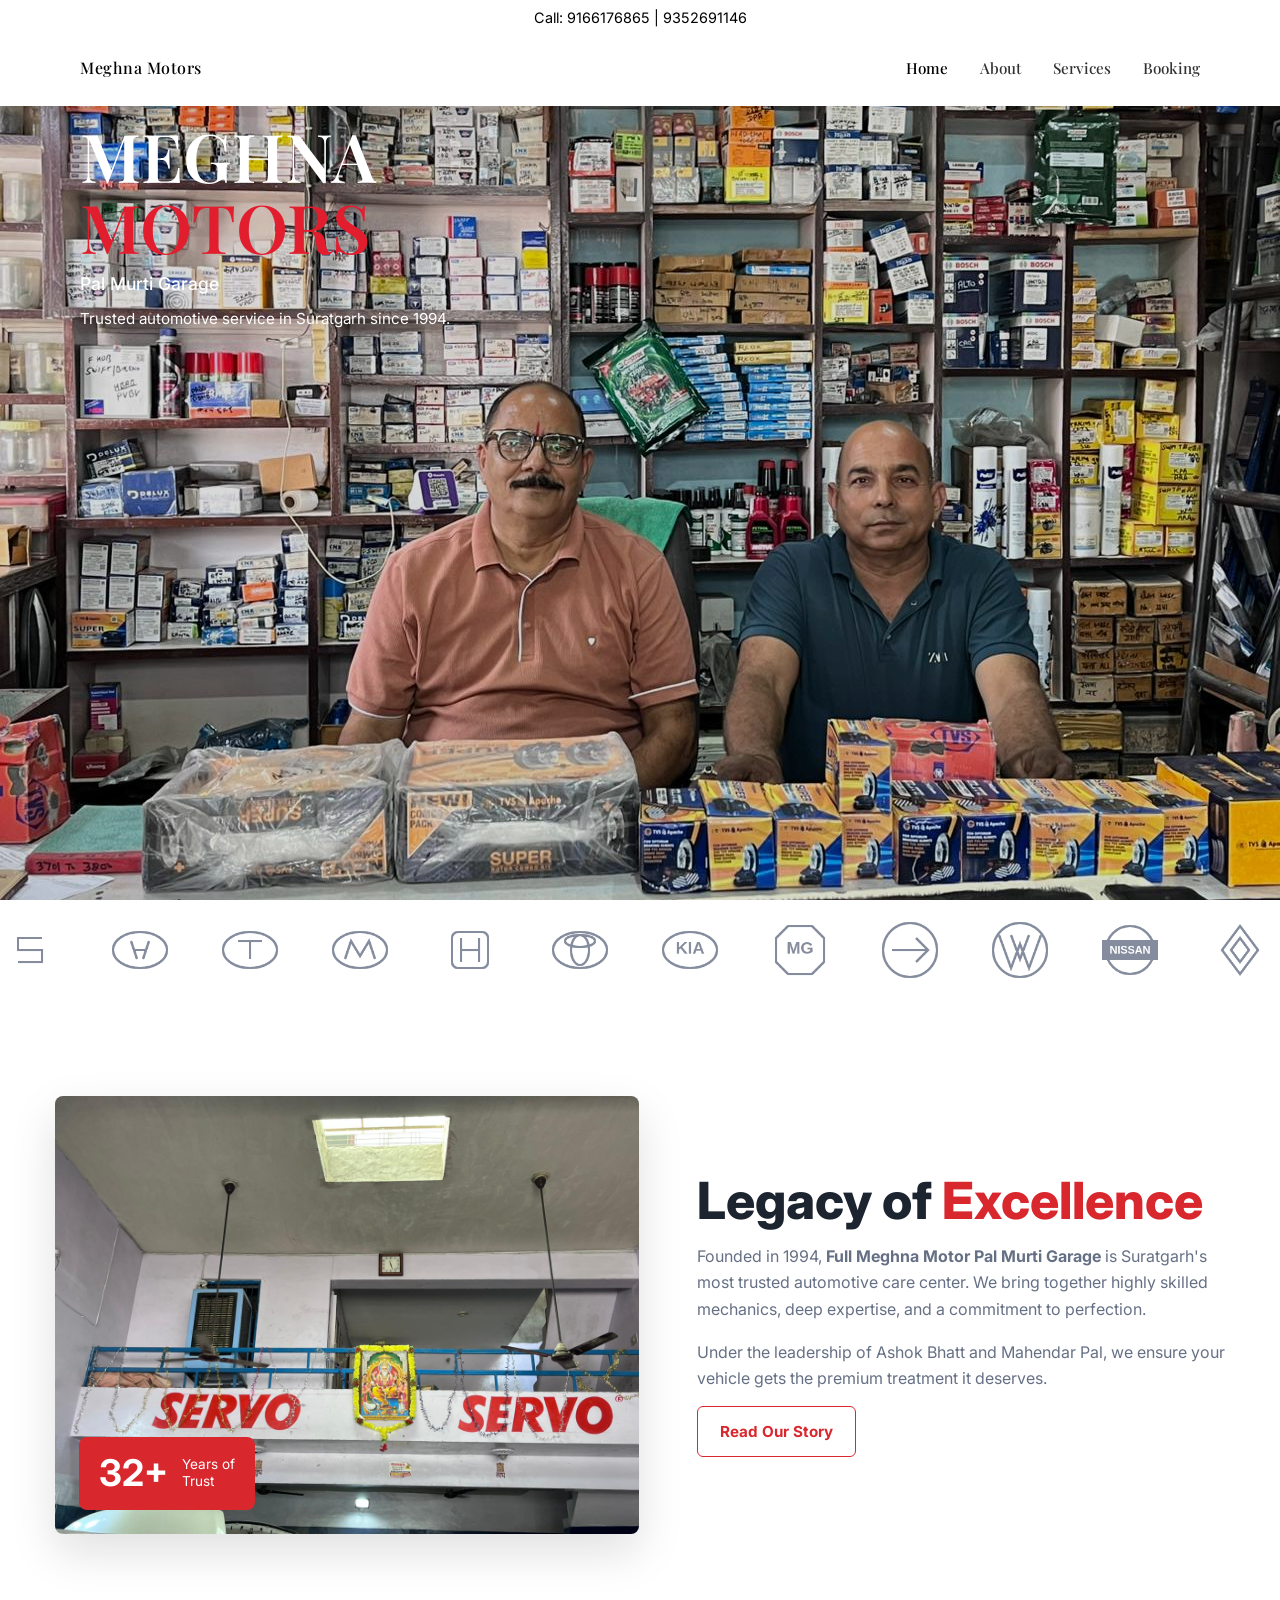
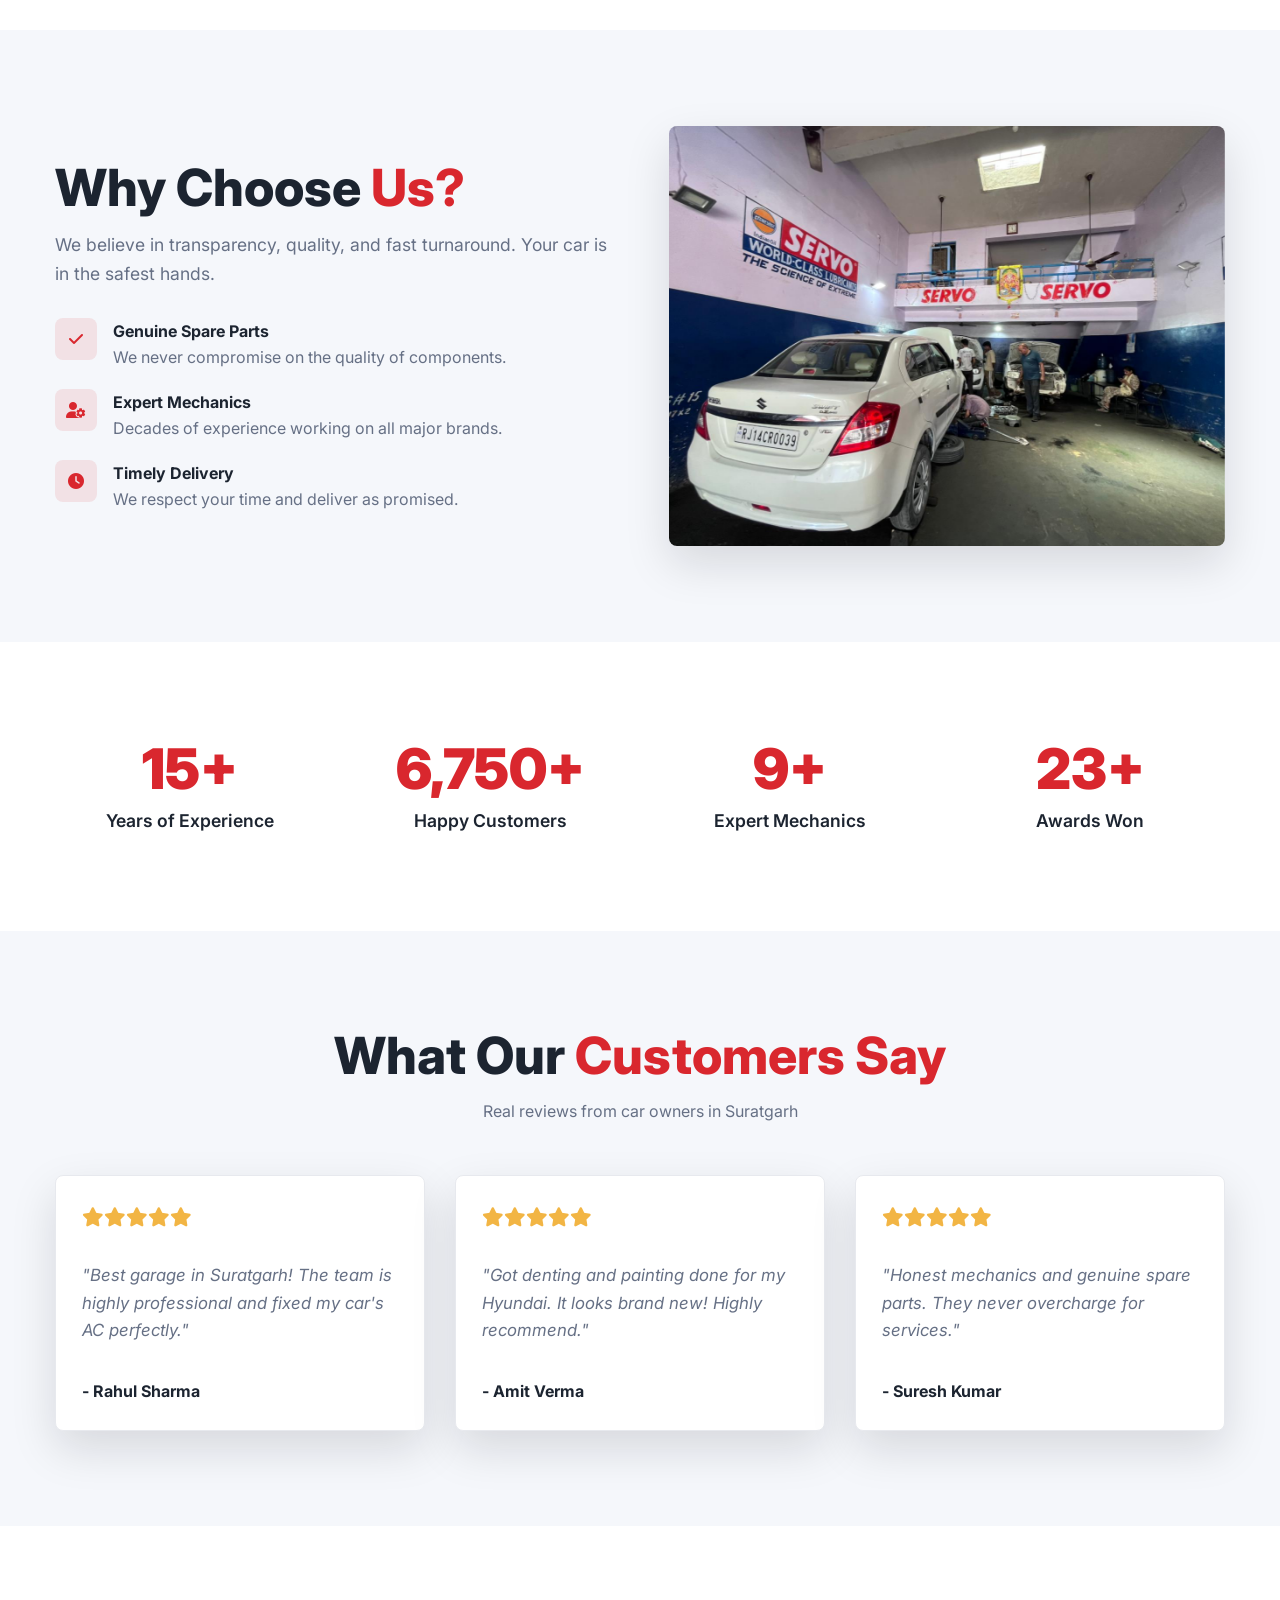
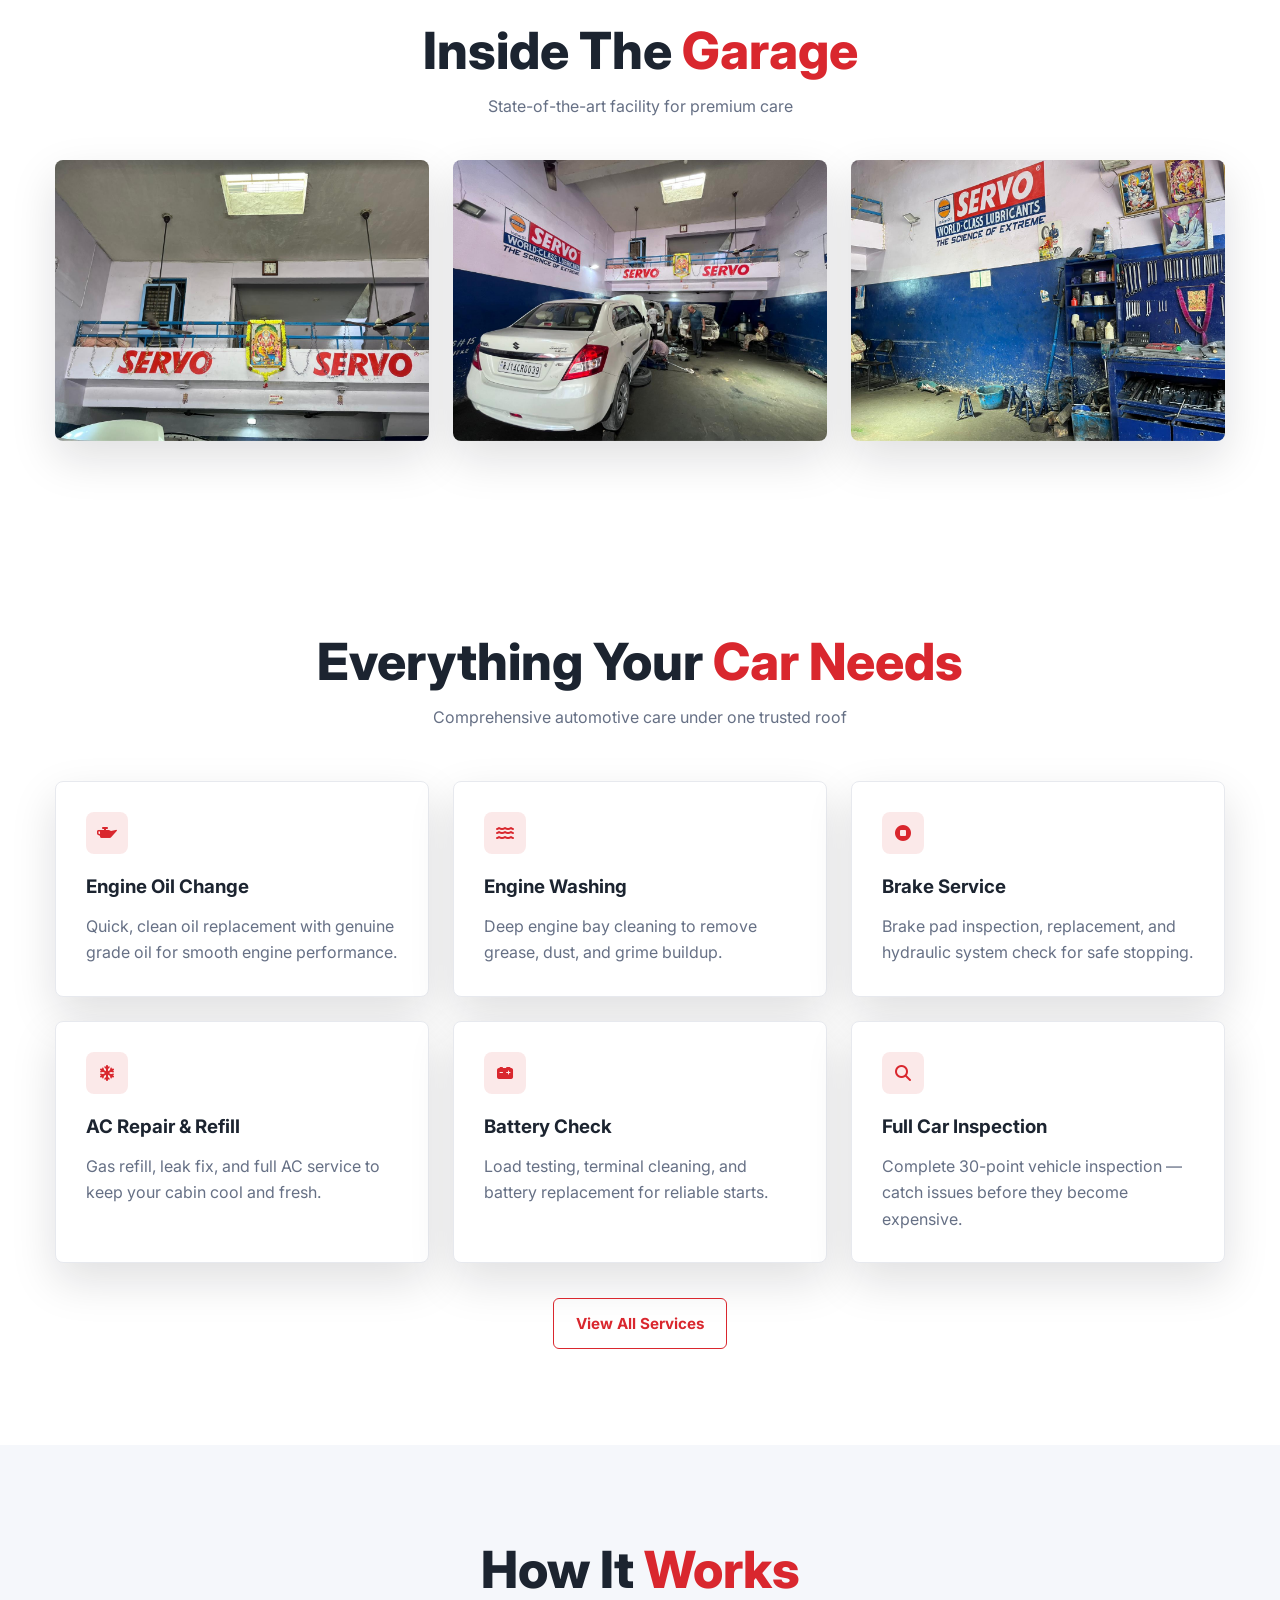
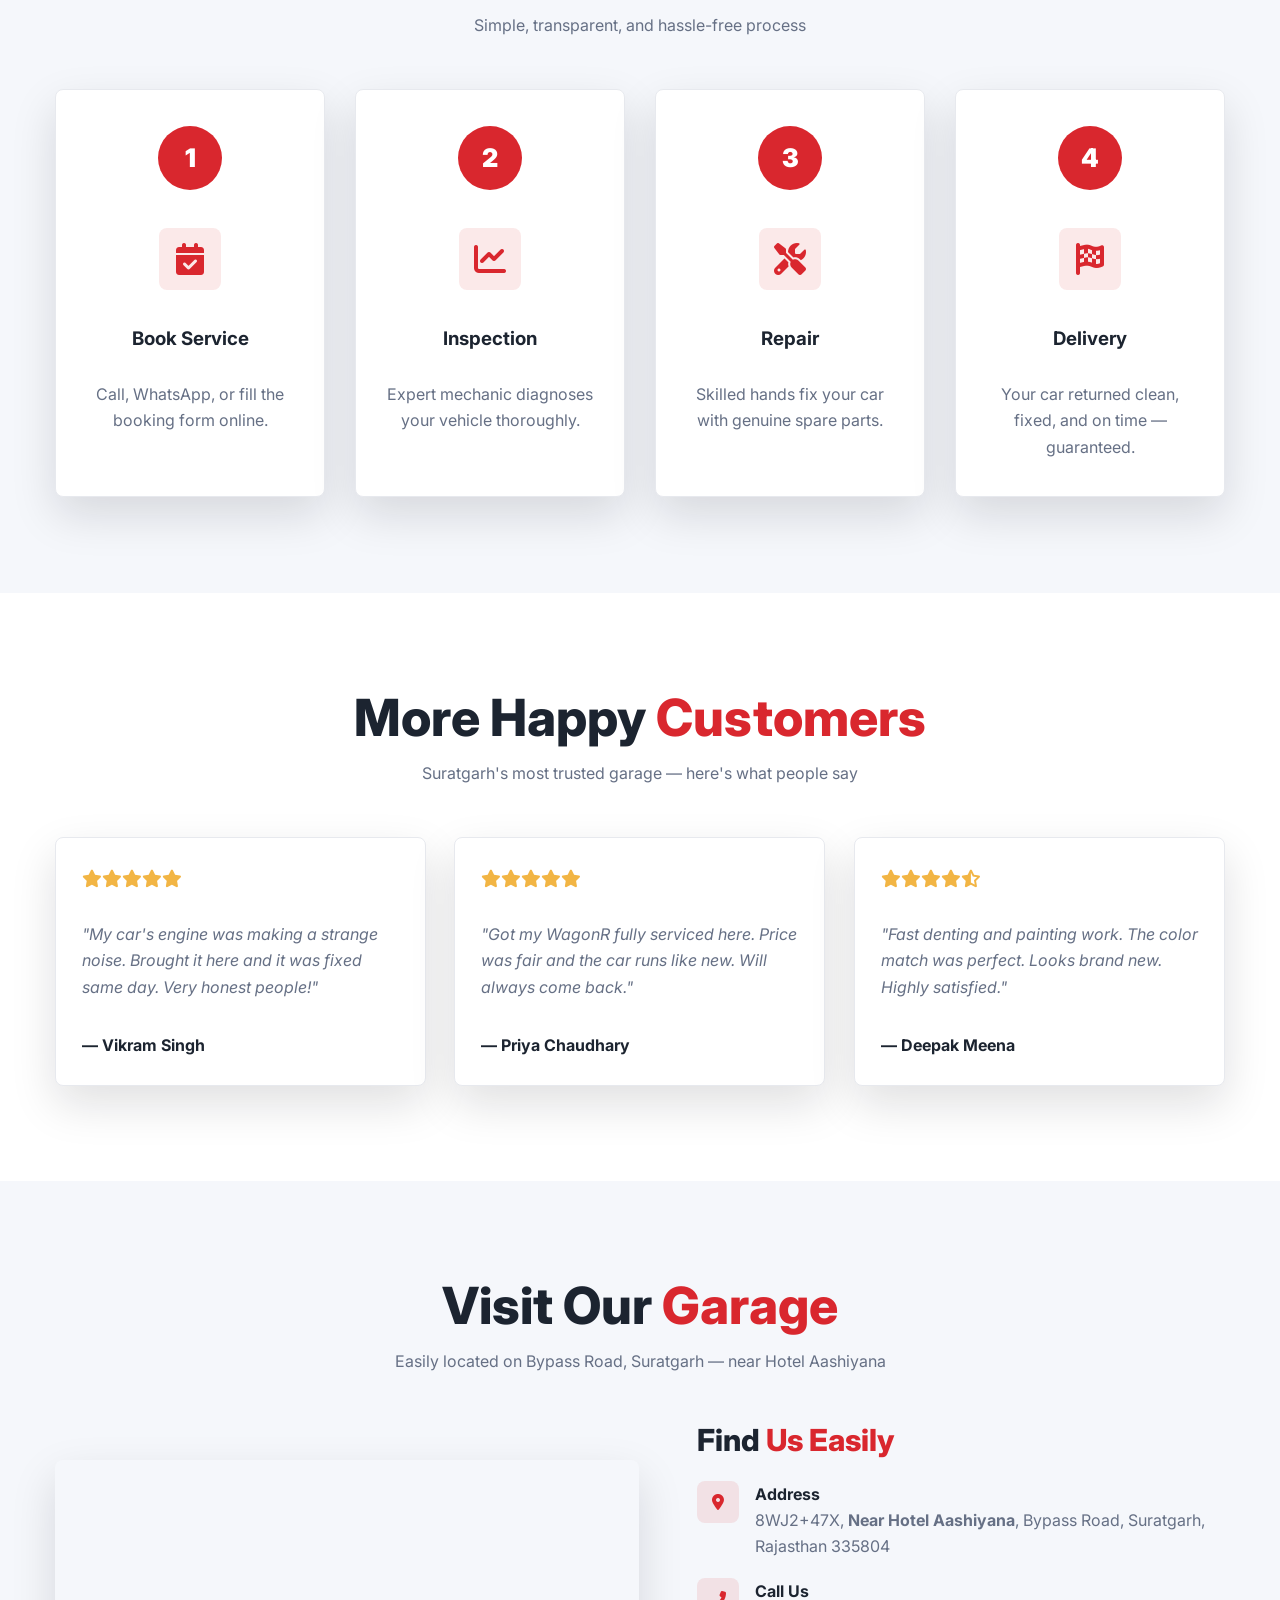
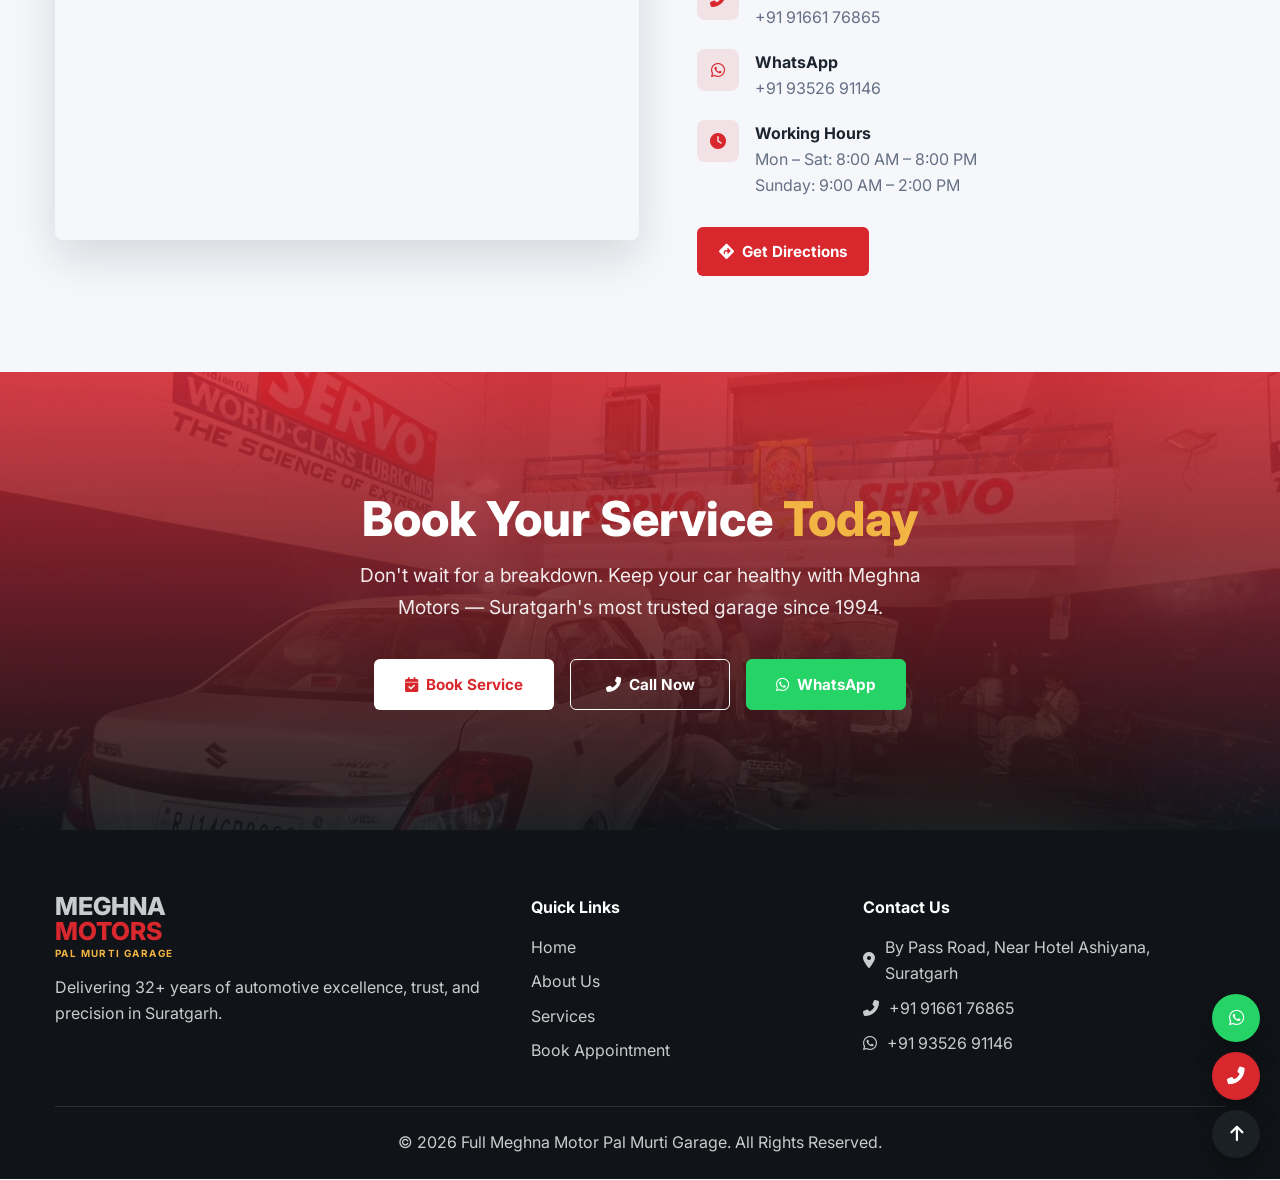
==== commit f5e813c0: "Add files via upload" ====
--- a/index.html
+++ b/index.html
@@ -3,7 +3,7 @@
 
 <head>
     <meta charset="UTF-8">
-    <meta name="viewport" content="width=device-width, initial-scale=1.0">
+    <meta name="viewport" content="width=device-width, initial-scale=1.0, viewport-fit=cover">
     <meta name="description" content="Best car service in Suratgarh. 32+ years experience in repair, maintenance, engine work and AC service.">
     <meta name="keywords" content="car service suratgarh, garage suratgarh, car repair suratgarh, Meghna Motor garage">
     <meta name="author" content="Meghna Motor Pal Murti Garage">
@@ -19,6 +19,11 @@
 
 <body>
 
+    <!-- Top Contact Bar -->
+    <div class="top-bar">
+        Call: 9166176865 | 9352691146
+    </div>
+
     <!-- Sticky Navbar -->
     <nav class="navbar">
         <div class="container">
@@ -37,6 +42,7 @@
 
     <!-- Full Screen Hero -->
     <header class="hero">
+        <div class="hero-bg"></div>
         <div class="hero-content">
             <h1>MEGHNA <span>MOTORS</span></h1>
             <h2>Pal Murti Garage</h2>
--- a/style.css
+++ b/style.css
@@ -12,27 +12,50 @@
     --shadow: 0 18px 45px rgba(16, 19, 23, 0.13);
 }
 
-* { box-sizing: border-box; margin: 0; padding: 0; }
+* { box-sizing: border-box; margin: 0; padding: 0; will-change: transform; }
+html, body {
+    margin: 0;
+    padding: 0;
+    overflow-x: hidden;
+    background: #ffffff !important;
+}
 html { scroll-behavior: smooth; }
 body {
-    background: var(--bg);
     color: var(--text);
     font-family: "Inter", Arial, sans-serif;
     line-height: 1.65;
-    overflow-x: hidden;
     opacity: 0;
     transition: opacity 0.6s ease;
 }
 body.loaded {
     opacity: 1;
 }
+body::before,
+body::after {
+    display: none !important;
+    content: none !important;
+}
 a { color: inherit; text-decoration: none; }
-img { display: block; max-width: 100%; height: auto; object-fit: cover; }
-.container { width: 100%; max-width: 1120px; padding: 0 15px; margin: 0 auto; }
+img { max-width: 100%; height: auto; display: block; }
+.container { width: 100%; max-width: 1200px; margin: 0 auto; padding: 0 15px; }
+
+.top-bar {
+    position: fixed;
+    top: 0;
+    left: 0;
+    width: 100%;
+    background: #ffffff;
+    color: #000;
+    font-size: 0.9rem;
+    padding: 6px 20px;
+    text-align: center;
+    z-index: 9999;
+}
 
 .navbar {
-    position: absolute;
-    top: 0;
+    position: fixed;
+    top: 30px;
+    left: 0;
     width: 100%;
     padding: 25px 80px;
     display: flex;
@@ -148,49 +171,37 @@
 }
 
 .hero {
-    background: #ffffff;
+    position: relative;
+    width: 100%;
     height: 100vh;
+    overflow: hidden;
     display: flex;
     align-items: flex-start;
     justify-content: flex-start;
-    position: relative;
+    background: #ffffff;
+}
+
+.hero-bg {
+    position: absolute;
+    inset: 0;
+    background: linear-gradient(rgba(0,0,0,0.15), rgba(0,0,0,0.15)), url('./images/hero/1.png') center/cover no-repeat;
     z-index: 1;
-    overflow: hidden;
-    color: #000000;
-    transition: 1.2s ease;
-}
-.hero::after {
-    content: "";
+    opacity: 0;
+}
+
+.hero.loaded .hero-bg {
+    opacity: 1;
+    transition: opacity 1.2s ease;
+}
+
+.hero-content {
     position: absolute;
-    right: 100px;
-    top: 50%;
-    width: 300px;
-    height: 1px;
-    background: #ccc;
-    transform: rotate(-30deg);
-}
-
-.hero.reveal {
-    background:
-        linear-gradient(rgba(0,0,0,0.2), rgba(0,0,0,0.2)),
-        url('./images/hero/1.png');
-    background-size: cover;
-    background-position: center;
-    transition: 1.2s ease;
-    opacity: 1;
-    transform: none;
-}
-
-.hero.reveal * {
-    color: #ffffff;
-}
-
-.hero-content {
-    margin-top: 140px;
-    padding-left: 80px;
-    max-width: 600px;
-    position: relative;
-    z-index: 1;
+    top: 120px;
+    left: 80px;
+    z-index: 2;
+    max-width: 500px;
+    opacity: 1;
+    color: #000;
 }
 
 .hero h1 {
@@ -198,10 +209,15 @@
     font-size: 4.2rem;
     font-weight: 600;
     line-height: 1.05;
-}
-
-.hero span {
+    color: #000;
+}
+
+.hero h1 span {
     color: #e11d2e;
+}
+
+.hero.loaded .hero-content {
+    color: #ffffff;
 }
 
 .hero h2 {
@@ -218,8 +234,43 @@
     margin-top: 8px;
 }
 
-.hero.reveal p {
-    opacity: 0.7;
+/* Stagger Animations */
+.hero h1,
+.hero h2,
+.hero p,
+.hero-btns {
+    opacity: 0;
+    transform: translateY(30px);
+}
+
+.hero:not(.loaded) h1,
+.hero:not(.loaded) h2,
+.hero:not(.loaded) p {
+    opacity: 1;
+    transform: none;
+}
+
+.hero.loaded h1 {
+    transition: 0.8s ease;
+    transition-delay: 0.3s;
+    opacity: 1;
+    transform: none;
+    color: #ffffff;
+}
+
+.hero.loaded h2,
+.hero.loaded p {
+    transition: 0.8s ease;
+    transition-delay: 0.6s;
+    opacity: 1;
+    transform: none;
+}
+
+.hero.loaded .hero-btns {
+    transition: 0.8s ease;
+    transition-delay: 0.9s;
+    opacity: 1;
+    transform: none;
 }
 
 @keyframes revealText {
@@ -254,7 +305,7 @@
     100% { transform: scale(1.05); }
 }
 
-.quick-services { margin-top: -70px; position: relative; z-index: 5; }
+.quick-services { margin-top: 0; position: relative; z-index: 5; }
 .qs-grid { display: grid; gap: 18px; grid-template-columns: repeat(3, minmax(0, 1fr)); }
 .qs-card, .service-card { background: #ffffff; border: 1px solid var(--line); border-radius: 8px; box-shadow: var(--shadow); transition: transform 0.3s ease, box-shadow 0.3s ease; }
 .qs-card:hover, .service-card:hover { transform: translateY(-5px); box-shadow: 0 10px 20px rgba(0,0,0,0.08); }
@@ -462,22 +513,19 @@
         padding: 60px 0 !important;
     }
     .hero {
-        height: 100vh;
+        height: 60vh;
+        min-height: 60vh;
         padding: 0;
-        align-items: flex-start;
-        justify-content: flex-start;
-        text-align: left;
     }
     .hero-content {
-        padding-left: 28px;
-        padding-right: 28px;
+        top: 100px;
+        left: 20px;
+        max-width: 90%;
+        padding: 0;
+        margin: 0;
     }
     .hero h1 {
-        font-size: 3rem;
-    }
-    .hero::after {
-        right: 28px;
-        width: 150px;
+        font-size: 1.8rem;
     }
     .brands-track {
         gap: 30px;
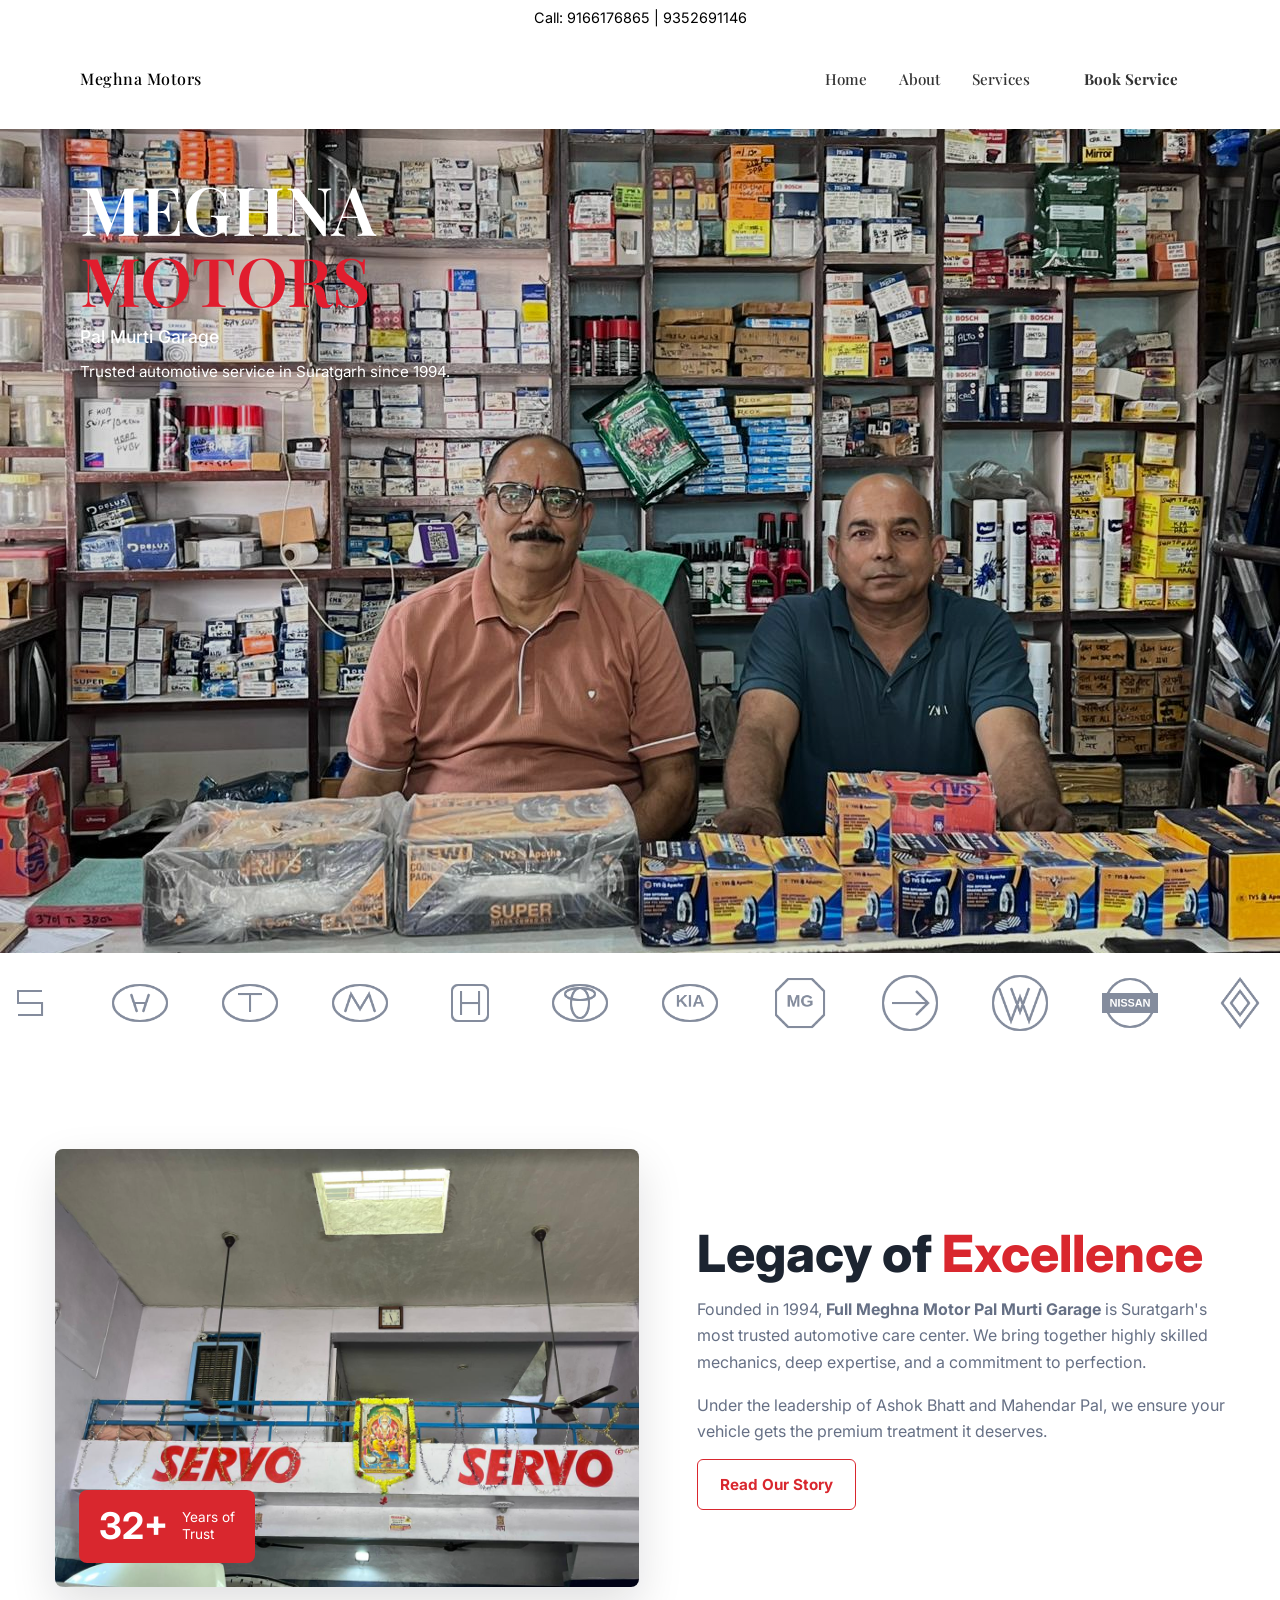
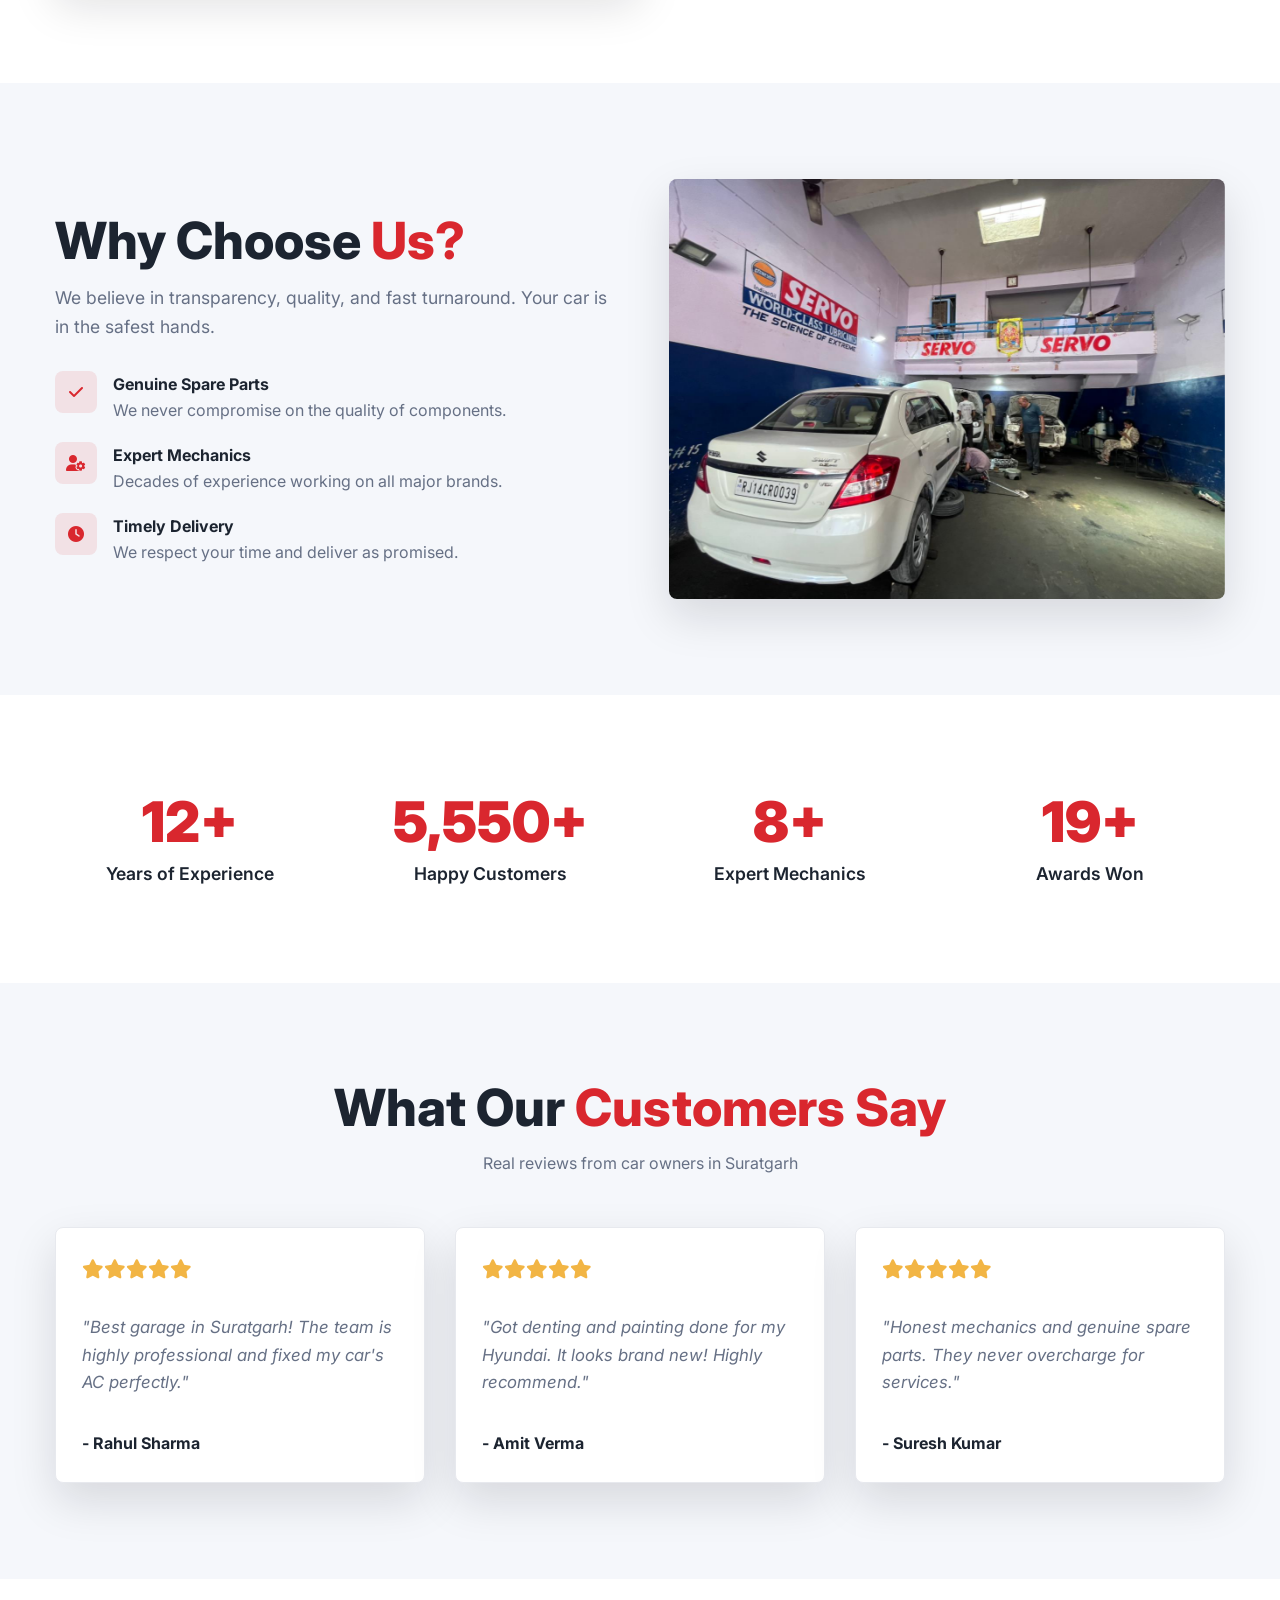
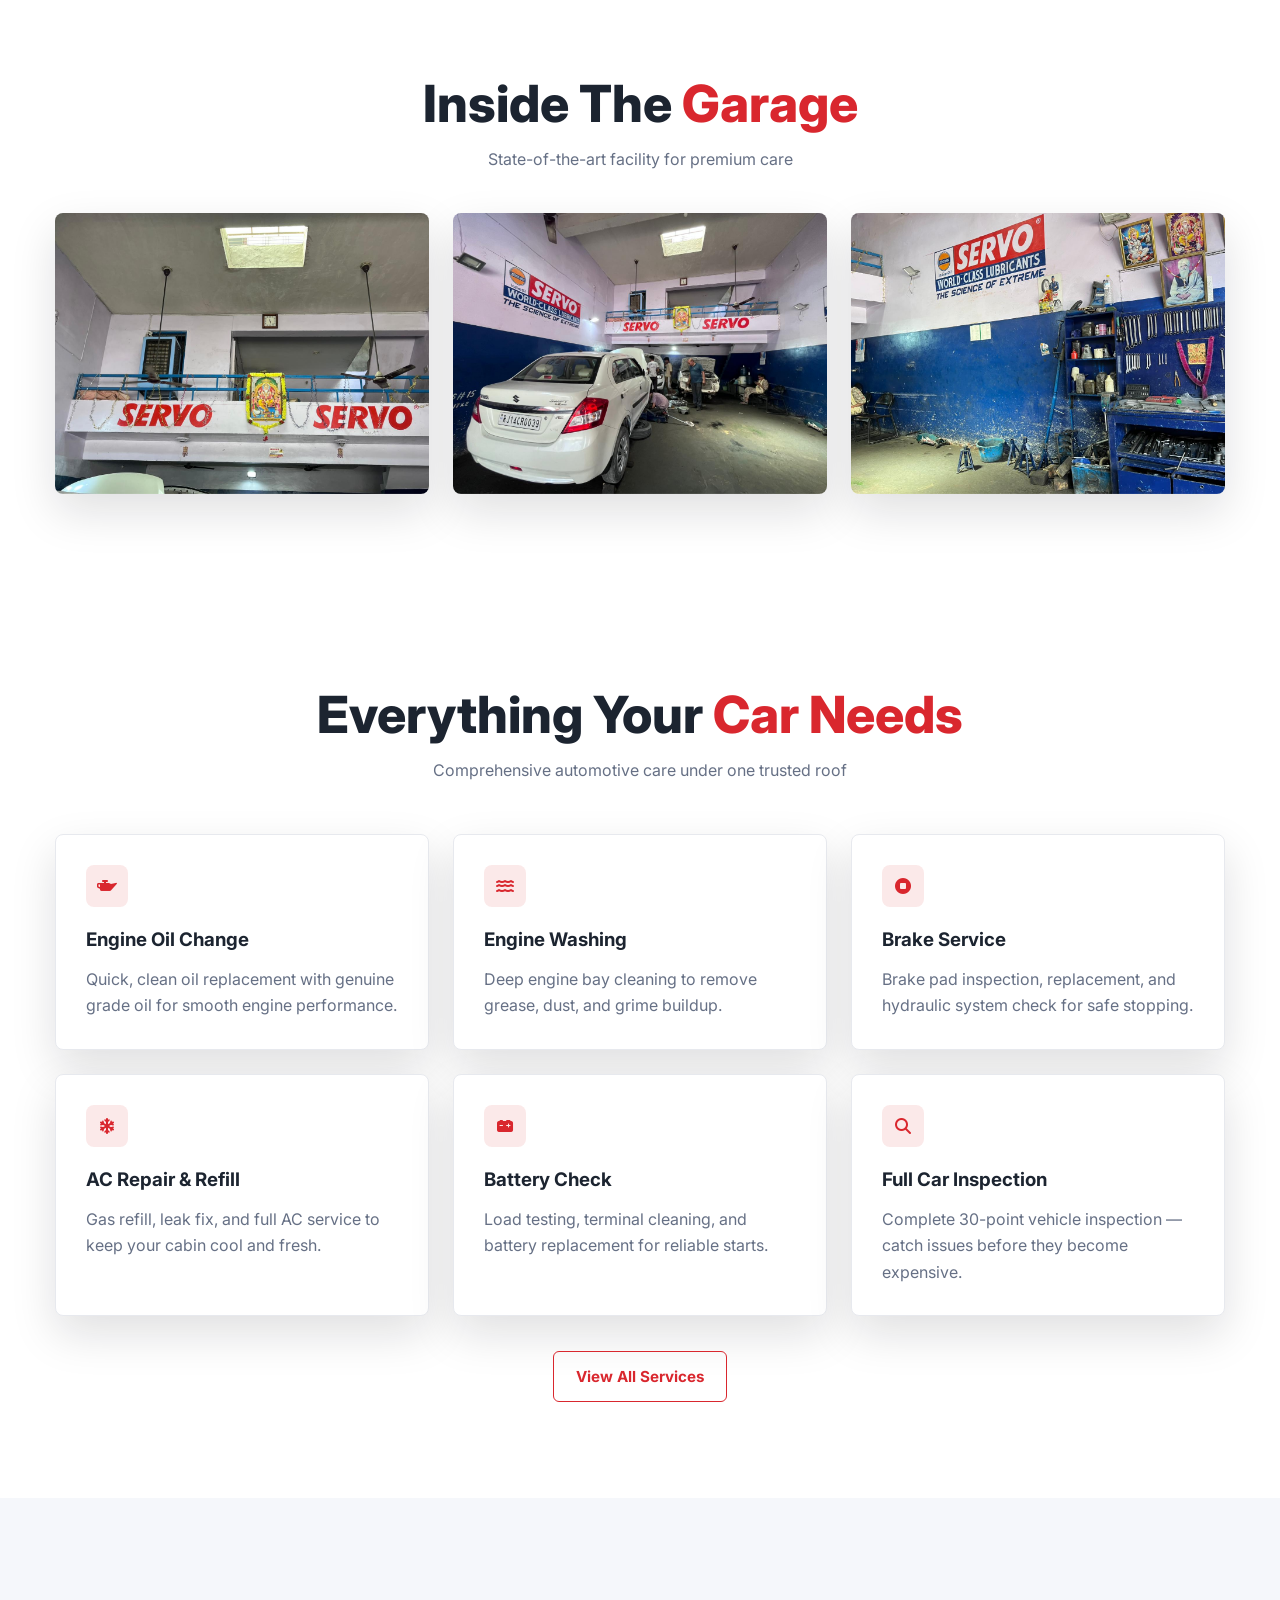
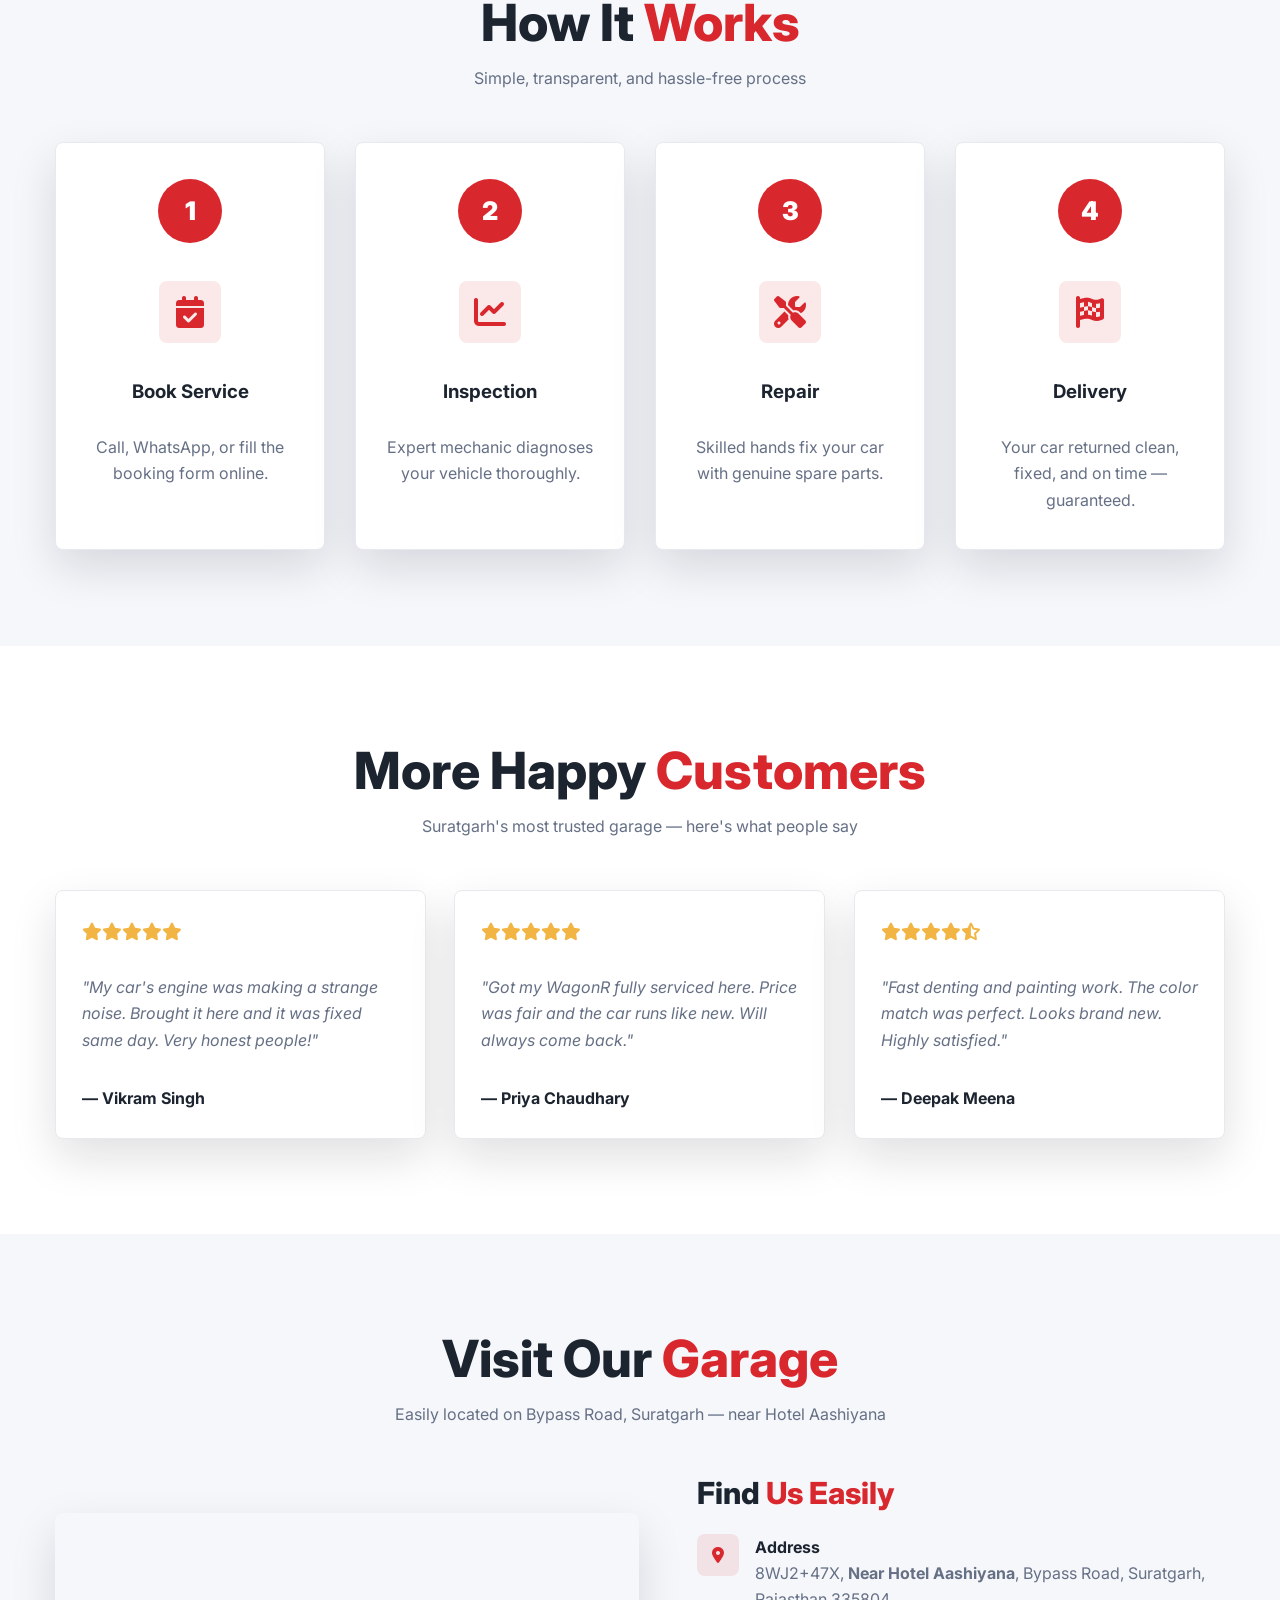
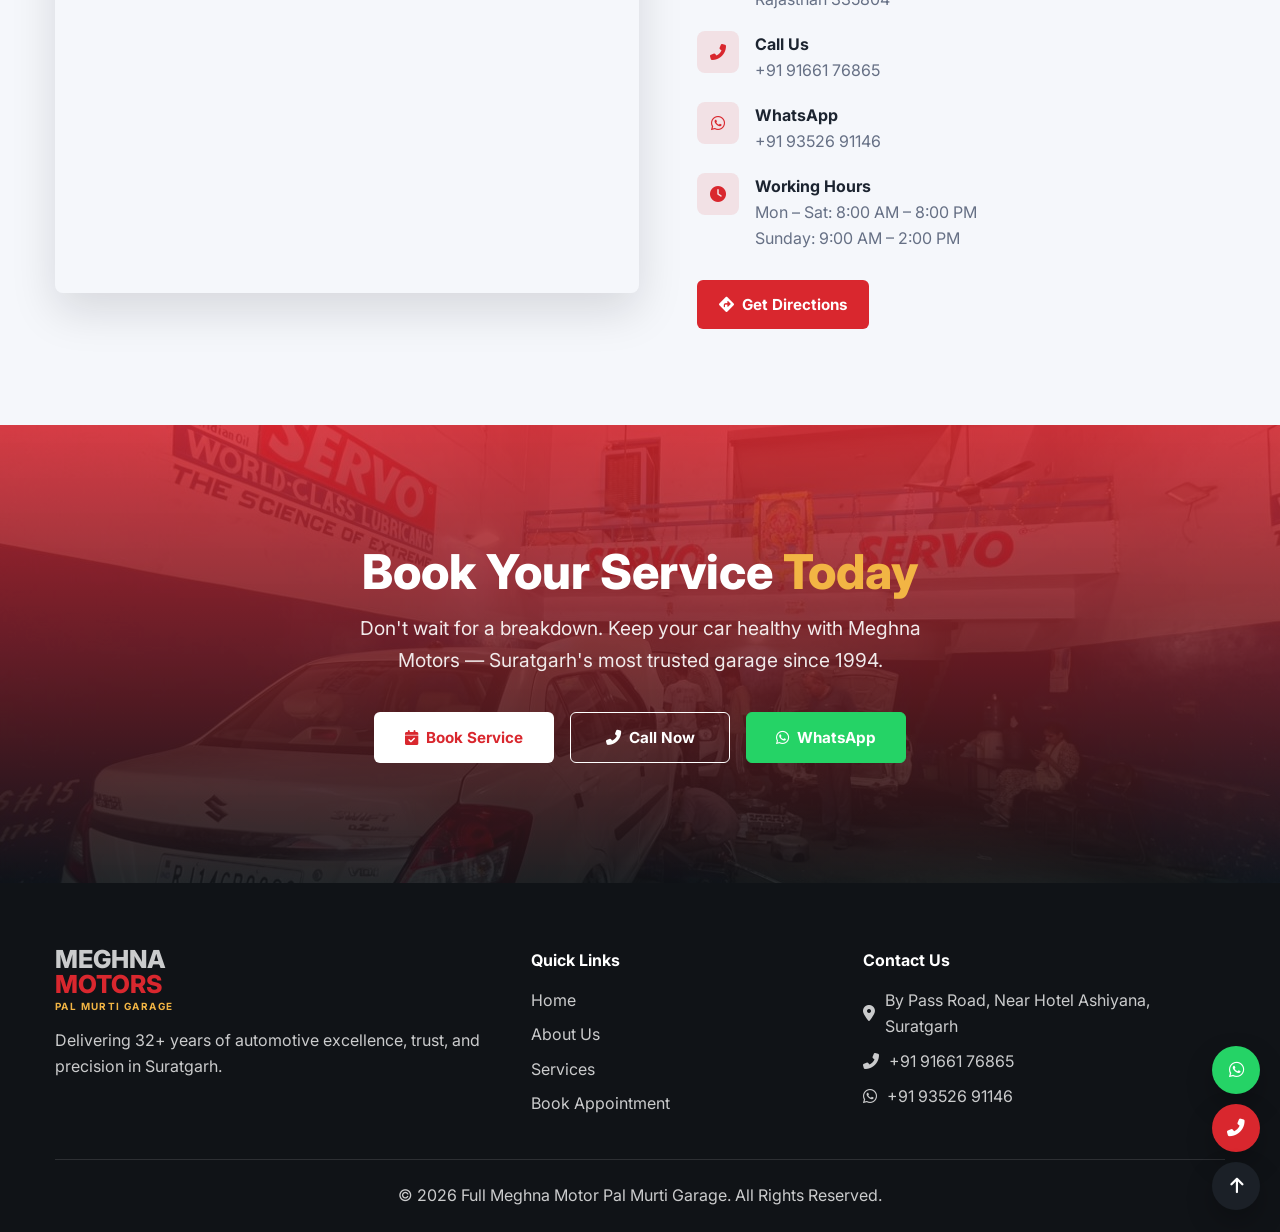
==== commit ee79e25a: "Update index.html" ====
--- a/index.html
+++ b/index.html
@@ -1,453 +1,1182 @@
-<!DOCTYPE html>
+<!doctype html>
 <html lang="en">
-
-<head>
-    <meta charset="UTF-8">
-    <meta name="viewport" content="width=device-width, initial-scale=1.0, viewport-fit=cover">
-    <meta name="description" content="Best car service in Suratgarh. 32+ years experience in repair, maintenance, engine work and AC service.">
-    <meta name="keywords" content="car service suratgarh, garage suratgarh, car repair suratgarh, Meghna Motor garage">
-    <meta name="author" content="Meghna Motor Pal Murti Garage">
-    <meta http-equiv="X-Content-Type-Options" content="nosniff">
-    <meta http-equiv="X-Frame-Options" content="DENY">
-    <meta http-equiv="X-XSS-Protection" content="1; mode=block">
+  <head>
+    <meta charset="UTF-8" />
+    <meta
+      name="viewport"
+      content="width=device-width, initial-scale=1.0, viewport-fit=cover"
+    />
+    <meta
+      name="description"
+      content="Best car service in Suratgarh. 32+ years experience in repair, maintenance, engine work and AC service."
+    />
+    <meta
+      name="keywords"
+      content="car service suratgarh, garage suratgarh, car repair suratgarh, Meghna Motor garage"
+    />
+    <meta name="author" content="Meghna Motor Pal Murti Garage" />
+    <meta http-equiv="X-Content-Type-Options" content="nosniff" />
+    <meta http-equiv="X-Frame-Options" content="DENY" />
+    <meta http-equiv="X-XSS-Protection" content="1; mode=block" />
     <title>Best Car Service in Suratgarh | Meghna Motor Garage</title>
-    <link rel="icon" href="./images/favicon.png">
-    <link href="https://fonts.googleapis.com/css2?family=Playfair+Display:wght@500;600&family=Inter:wght@400;500&display=swap" rel="stylesheet">
-    <link rel="stylesheet" href="https://cdnjs.cloudflare.com/ajax/libs/font-awesome/6.4.0/css/all.min.css">
-    <link rel="stylesheet" href="./style.css">
-</head>
-
-<body>
-
+    <link rel="icon" href="./images/favicon.png" />
+    <link
+      href="https://fonts.googleapis.com/css2?family=Playfair+Display:wght@500;600&family=Inter:wght@400;500&display=swap"
+      rel="stylesheet"
+    />
+    <link
+      rel="stylesheet"
+      href="https://cdnjs.cloudflare.com/ajax/libs/font-awesome/6.4.0/css/all.min.css"
+    />
+    <link rel="stylesheet" href="./style.css" />
+  </head>
+
+  <body>
     <!-- Top Contact Bar -->
-    <div class="top-bar">
-        Call: 9166176865 | 9352691146
-    </div>
+    <div class="top-bar">Call: 9166176865 | 9352691146</div>
 
     <!-- Sticky Navbar -->
     <nav class="navbar">
-        <div class="container">
-            <a href="index.html" class="nav-brand">
-                Meghna Motors
-            </a>
-            <div class="nav-links">
-                <a href="index.html" class="active">Home</a>
-                <a href="about.html">About</a>
-                <a href="services.html">Services</a>
-                <a href="booking.html">Booking</a>
-            </div>
-            <button class="hamburger"><i class="fa-solid fa-bars-staggered"></i></button>
-        </div>
+      <div class="container">
+        <a href="index.html" class="nav-brand"> Meghna Motors </a>
+        <div class="nav-links">
+          <a href="index.html">Home</a>
+          <a href="about.html">About</a>
+          <a href="services.html">Services</a>
+          <a href="booking.html" class="btn">Book Service</a>
+        </div>
+        <button class="hamburger" onclick="openMenu()">
+          <i class="fa-solid fa-bars-staggered"></i>
+        </button>
+      </div>
     </nav>
+
+    <!-- Mobile Menu -->
+    <div class="mobile-menu">
+      <div class="close-menu" onclick="closeMenu()">
+        <i class="fa-solid fa-xmark"></i>
+      </div>
+      <a href="index.html">Home</a>
+      <a href="about.html">About</a>
+      <a href="services.html">Services</a>
+      <a href="booking.html">Booking</a>
+    </div>
 
     <!-- Full Screen Hero -->
     <header class="hero">
-        <div class="hero-bg"></div>
-        <div class="hero-content">
-            <h1>MEGHNA <span>MOTORS</span></h1>
-            <h2>Pal Murti Garage</h2>
-            <p>Trusted automotive service in Suratgarh since 1994.</p>
-        </div>
+      <div class="hero-bg"></div>
+      <div class="hero-content">
+        <h1>MEGHNA <span>MOTORS</span></h1>
+        <h2>Pal Murti Garage</h2>
+        <p>Trusted automotive service in Suratgarh since 1994.</p>
+      </div>
     </header>
 
     <!-- Brands Ticker -->
     <div class="brands-wrapper reveal delay-1">
-        <div class="brands-track">
-            <!-- Group 1 -->
-            <svg class="brand-logo" viewBox="0 0 100 100" fill="none" stroke="currentColor" stroke-width="4"><path d="M 70 30 L 30 30 L 30 50 L 70 50 L 70 70 L 30 70" /></svg>
-            <svg class="brand-logo" viewBox="0 0 100 100" fill="none" stroke="currentColor" stroke-width="4"><ellipse cx="50" cy="50" rx="45" ry="30"/><path d="M 35 35 L 45 65 M 65 35 L 55 65 M 40 50 L 60 50" /></svg>
-            <svg class="brand-logo" viewBox="0 0 100 100" fill="none" stroke="currentColor" stroke-width="4"><ellipse cx="50" cy="50" rx="45" ry="30"/><path d="M 30 35 L 70 35 M 50 35 L 50 65" /></svg>
-            <svg class="brand-logo" viewBox="0 0 100 100" fill="none" stroke="currentColor" stroke-width="4"><ellipse cx="50" cy="50" rx="45" ry="30"/><path d="M 25 65 L 35 35 L 50 60 L 65 35 L 75 65" /></svg>
-            <svg class="brand-logo" viewBox="0 0 100 100" fill="none" stroke="currentColor" stroke-width="4"><rect x="20" y="20" width="60" height="60" rx="10"/><path d="M 35 30 L 35 70 M 65 30 L 65 70 M 35 50 L 65 50" /></svg>
-            <svg class="brand-logo" viewBox="0 0 100 100" fill="none" stroke="currentColor" stroke-width="4"><ellipse cx="50" cy="50" rx="45" ry="30"/><ellipse cx="50" cy="50" rx="15" ry="25"/><ellipse cx="50" cy="35" rx="25" ry="10"/></svg>
-            <svg class="brand-logo" viewBox="0 0 100 100" fill="none" stroke="currentColor" stroke-width="4"><ellipse cx="50" cy="50" rx="45" ry="30"/><text x="50" y="56" font-size="28" text-anchor="middle" stroke="none" fill="currentColor" font-family="sans-serif" font-weight="bold">KIA</text></svg>
-            <svg class="brand-logo" viewBox="0 0 100 100" fill="none" stroke="currentColor" stroke-width="4"><polygon points="30,10 70,10 90,30 90,70 70,90 30,90 10,70 10,30" /><text x="50" y="56" font-size="28" text-anchor="middle" stroke="none" fill="currentColor" font-family="sans-serif" font-weight="bold">MG</text></svg>
-            <svg class="brand-logo" viewBox="0 0 100 100" fill="none" stroke="currentColor" stroke-width="4"><circle cx="50" cy="50" r="45"/><path d="M 20 50 L 80 50 M 60 30 L 80 50 L 60 70" /></svg>
-            <svg class="brand-logo" viewBox="0 0 100 100" fill="none" stroke="currentColor" stroke-width="4"><circle cx="50" cy="50" r="45"/><path d="M 15 25 L 35 80 L 50 40 L 65 80 L 85 25 M 35 25 L 50 65 L 65 25" /></svg>
-            <svg class="brand-logo" viewBox="0 0 100 100" fill="none" stroke="currentColor" stroke-width="4"><circle cx="50" cy="50" r="40"/><rect x="5" y="35" width="90" height="30" fill="currentColor" stroke="currentColor"/><text x="50" y="56" font-size="18" text-anchor="middle" stroke="none" fill="#ffffff" font-family="sans-serif" font-weight="bold">NISSAN</text></svg>
-            <svg class="brand-logo" viewBox="0 0 100 100" fill="none" stroke="currentColor" stroke-width="4"><polygon points="50,10 80,50 50,90 20,50" /><polygon points="50,30 65,50 50,70 35,50" /></svg>
-            <!-- Group 2 -->
-            <svg class="brand-logo" viewBox="0 0 100 100" fill="none" stroke="currentColor" stroke-width="4"><path d="M 70 30 L 30 30 L 30 50 L 70 50 L 70 70 L 30 70" /></svg>
-            <svg class="brand-logo" viewBox="0 0 100 100" fill="none" stroke="currentColor" stroke-width="4"><ellipse cx="50" cy="50" rx="45" ry="30"/><path d="M 35 35 L 45 65 M 65 35 L 55 65 M 40 50 L 60 50" /></svg>
-            <svg class="brand-logo" viewBox="0 0 100 100" fill="none" stroke="currentColor" stroke-width="4"><ellipse cx="50" cy="50" rx="45" ry="30"/><path d="M 30 35 L 70 35 M 50 35 L 50 65" /></svg>
-            <svg class="brand-logo" viewBox="0 0 100 100" fill="none" stroke="currentColor" stroke-width="4"><ellipse cx="50" cy="50" rx="45" ry="30"/><path d="M 25 65 L 35 35 L 50 60 L 65 35 L 75 65" /></svg>
-            <svg class="brand-logo" viewBox="0 0 100 100" fill="none" stroke="currentColor" stroke-width="4"><rect x="20" y="20" width="60" height="60" rx="10"/><path d="M 35 30 L 35 70 M 65 30 L 65 70 M 35 50 L 65 50" /></svg>
-            <svg class="brand-logo" viewBox="0 0 100 100" fill="none" stroke="currentColor" stroke-width="4"><ellipse cx="50" cy="50" rx="45" ry="30"/><ellipse cx="50" cy="50" rx="15" ry="25"/><ellipse cx="50" cy="35" rx="25" ry="10"/></svg>
-            <svg class="brand-logo" viewBox="0 0 100 100" fill="none" stroke="currentColor" stroke-width="4"><ellipse cx="50" cy="50" rx="45" ry="30"/><text x="50" y="56" font-size="28" text-anchor="middle" stroke="none" fill="currentColor" font-family="sans-serif" font-weight="bold">KIA</text></svg>
-            <svg class="brand-logo" viewBox="0 0 100 100" fill="none" stroke="currentColor" stroke-width="4"><polygon points="30,10 70,10 90,30 90,70 70,90 30,90 10,70 10,30" /><text x="50" y="56" font-size="28" text-anchor="middle" stroke="none" fill="currentColor" font-family="sans-serif" font-weight="bold">MG</text></svg>
-            <svg class="brand-logo" viewBox="0 0 100 100" fill="none" stroke="currentColor" stroke-width="4"><circle cx="50" cy="50" r="45"/><path d="M 20 50 L 80 50 M 60 30 L 80 50 L 60 70" /></svg>
-            <svg class="brand-logo" viewBox="0 0 100 100" fill="none" stroke="currentColor" stroke-width="4"><circle cx="50" cy="50" r="45"/><path d="M 15 25 L 35 80 L 50 40 L 65 80 L 85 25 M 35 25 L 50 65 L 65 25" /></svg>
-            <svg class="brand-logo" viewBox="0 0 100 100" fill="none" stroke="currentColor" stroke-width="4"><circle cx="50" cy="50" r="40"/><rect x="5" y="35" width="90" height="30" fill="currentColor" stroke="currentColor"/><text x="50" y="56" font-size="18" text-anchor="middle" stroke="none" fill="#ffffff" font-family="sans-serif" font-weight="bold">NISSAN</text></svg>
-            <svg class="brand-logo" viewBox="0 0 100 100" fill="none" stroke="currentColor" stroke-width="4"><polygon points="50,10 80,50 50,90 20,50" /><polygon points="50,30 65,50 50,70 35,50" /></svg>
-        </div>
+      <div class="brands-track">
+        <!-- Group 1 -->
+        <svg
+          class="brand-logo"
+          viewBox="0 0 100 100"
+          fill="none"
+          stroke="currentColor"
+          stroke-width="4"
+        >
+          <path d="M 70 30 L 30 30 L 30 50 L 70 50 L 70 70 L 30 70" />
+        </svg>
+        <svg
+          class="brand-logo"
+          viewBox="0 0 100 100"
+          fill="none"
+          stroke="currentColor"
+          stroke-width="4"
+        >
+          <ellipse cx="50" cy="50" rx="45" ry="30" />
+          <path d="M 35 35 L 45 65 M 65 35 L 55 65 M 40 50 L 60 50" />
+        </svg>
+        <svg
+          class="brand-logo"
+          viewBox="0 0 100 100"
+          fill="none"
+          stroke="currentColor"
+          stroke-width="4"
+        >
+          <ellipse cx="50" cy="50" rx="45" ry="30" />
+          <path d="M 30 35 L 70 35 M 50 35 L 50 65" />
+        </svg>
+        <svg
+          class="brand-logo"
+          viewBox="0 0 100 100"
+          fill="none"
+          stroke="currentColor"
+          stroke-width="4"
+        >
+          <ellipse cx="50" cy="50" rx="45" ry="30" />
+          <path d="M 25 65 L 35 35 L 50 60 L 65 35 L 75 65" />
+        </svg>
+        <svg
+          class="brand-logo"
+          viewBox="0 0 100 100"
+          fill="none"
+          stroke="currentColor"
+          stroke-width="4"
+        >
+          <rect x="20" y="20" width="60" height="60" rx="10" />
+          <path d="M 35 30 L 35 70 M 65 30 L 65 70 M 35 50 L 65 50" />
+        </svg>
+        <svg
+          class="brand-logo"
+          viewBox="0 0 100 100"
+          fill="none"
+          stroke="currentColor"
+          stroke-width="4"
+        >
+          <ellipse cx="50" cy="50" rx="45" ry="30" />
+          <ellipse cx="50" cy="50" rx="15" ry="25" />
+          <ellipse cx="50" cy="35" rx="25" ry="10" />
+        </svg>
+        <svg
+          class="brand-logo"
+          viewBox="0 0 100 100"
+          fill="none"
+          stroke="currentColor"
+          stroke-width="4"
+        >
+          <ellipse cx="50" cy="50" rx="45" ry="30" />
+          <text
+            x="50"
+            y="56"
+            font-size="28"
+            text-anchor="middle"
+            stroke="none"
+            fill="currentColor"
+            font-family="sans-serif"
+            font-weight="bold"
+          >
+            KIA
+          </text>
+        </svg>
+        <svg
+          class="brand-logo"
+          viewBox="0 0 100 100"
+          fill="none"
+          stroke="currentColor"
+          stroke-width="4"
+        >
+          <polygon points="30,10 70,10 90,30 90,70 70,90 30,90 10,70 10,30" />
+          <text
+            x="50"
+            y="56"
+            font-size="28"
+            text-anchor="middle"
+            stroke="none"
+            fill="currentColor"
+            font-family="sans-serif"
+            font-weight="bold"
+          >
+            MG
+          </text>
+        </svg>
+        <svg
+          class="brand-logo"
+          viewBox="0 0 100 100"
+          fill="none"
+          stroke="currentColor"
+          stroke-width="4"
+        >
+          <circle cx="50" cy="50" r="45" />
+          <path d="M 20 50 L 80 50 M 60 30 L 80 50 L 60 70" />
+        </svg>
+        <svg
+          class="brand-logo"
+          viewBox="0 0 100 100"
+          fill="none"
+          stroke="currentColor"
+          stroke-width="4"
+        >
+          <circle cx="50" cy="50" r="45" />
+          <path
+            d="M 15 25 L 35 80 L 50 40 L 65 80 L 85 25 M 35 25 L 50 65 L 65 25"
+          />
+        </svg>
+        <svg
+          class="brand-logo"
+          viewBox="0 0 100 100"
+          fill="none"
+          stroke="currentColor"
+          stroke-width="4"
+        >
+          <circle cx="50" cy="50" r="40" />
+          <rect
+            x="5"
+            y="35"
+            width="90"
+            height="30"
+            fill="currentColor"
+            stroke="currentColor"
+          />
+          <text
+            x="50"
+            y="56"
+            font-size="18"
+            text-anchor="middle"
+            stroke="none"
+            fill="#ffffff"
+            font-family="sans-serif"
+            font-weight="bold"
+          >
+            NISSAN
+          </text>
+        </svg>
+        <svg
+          class="brand-logo"
+          viewBox="0 0 100 100"
+          fill="none"
+          stroke="currentColor"
+          stroke-width="4"
+        >
+          <polygon points="50,10 80,50 50,90 20,50" />
+          <polygon points="50,30 65,50 50,70 35,50" />
+        </svg>
+        <!-- Group 2 -->
+        <svg
+          class="brand-logo"
+          viewBox="0 0 100 100"
+          fill="none"
+          stroke="currentColor"
+          stroke-width="4"
+        >
+          <path d="M 70 30 L 30 30 L 30 50 L 70 50 L 70 70 L 30 70" />
+        </svg>
+        <svg
+          class="brand-logo"
+          viewBox="0 0 100 100"
+          fill="none"
+          stroke="currentColor"
+          stroke-width="4"
+        >
+          <ellipse cx="50" cy="50" rx="45" ry="30" />
+          <path d="M 35 35 L 45 65 M 65 35 L 55 65 M 40 50 L 60 50" />
+        </svg>
+        <svg
+          class="brand-logo"
+          viewBox="0 0 100 100"
+          fill="none"
+          stroke="currentColor"
+          stroke-width="4"
+        >
+          <ellipse cx="50" cy="50" rx="45" ry="30" />
+          <path d="M 30 35 L 70 35 M 50 35 L 50 65" />
+        </svg>
+        <svg
+          class="brand-logo"
+          viewBox="0 0 100 100"
+          fill="none"
+          stroke="currentColor"
+          stroke-width="4"
+        >
+          <ellipse cx="50" cy="50" rx="45" ry="30" />
+          <path d="M 25 65 L 35 35 L 50 60 L 65 35 L 75 65" />
+        </svg>
+        <svg
+          class="brand-logo"
+          viewBox="0 0 100 100"
+          fill="none"
+          stroke="currentColor"
+          stroke-width="4"
+        >
+          <rect x="20" y="20" width="60" height="60" rx="10" />
+          <path d="M 35 30 L 35 70 M 65 30 L 65 70 M 35 50 L 65 50" />
+        </svg>
+        <svg
+          class="brand-logo"
+          viewBox="0 0 100 100"
+          fill="none"
+          stroke="currentColor"
+          stroke-width="4"
+        >
+          <ellipse cx="50" cy="50" rx="45" ry="30" />
+          <ellipse cx="50" cy="50" rx="15" ry="25" />
+          <ellipse cx="50" cy="35" rx="25" ry="10" />
+        </svg>
+        <svg
+          class="brand-logo"
+          viewBox="0 0 100 100"
+          fill="none"
+          stroke="currentColor"
+          stroke-width="4"
+        >
+          <ellipse cx="50" cy="50" rx="45" ry="30" />
+          <text
+            x="50"
+            y="56"
+            font-size="28"
+            text-anchor="middle"
+            stroke="none"
+            fill="currentColor"
+            font-family="sans-serif"
+            font-weight="bold"
+          >
+            KIA
+          </text>
+        </svg>
+        <svg
+          class="brand-logo"
+          viewBox="0 0 100 100"
+          fill="none"
+          stroke="currentColor"
+          stroke-width="4"
+        >
+          <polygon points="30,10 70,10 90,30 90,70 70,90 30,90 10,70 10,30" />
+          <text
+            x="50"
+            y="56"
+            font-size="28"
+            text-anchor="middle"
+            stroke="none"
+            fill="currentColor"
+            font-family="sans-serif"
+            font-weight="bold"
+          >
+            MG
+          </text>
+        </svg>
+        <svg
+          class="brand-logo"
+          viewBox="0 0 100 100"
+          fill="none"
+          stroke="currentColor"
+          stroke-width="4"
+        >
+          <circle cx="50" cy="50" r="45" />
+          <path d="M 20 50 L 80 50 M 60 30 L 80 50 L 60 70" />
+        </svg>
+        <svg
+          class="brand-logo"
+          viewBox="0 0 100 100"
+          fill="none"
+          stroke="currentColor"
+          stroke-width="4"
+        >
+          <circle cx="50" cy="50" r="45" />
+          <path
+            d="M 15 25 L 35 80 L 50 40 L 65 80 L 85 25 M 35 25 L 50 65 L 65 25"
+          />
+        </svg>
+        <svg
+          class="brand-logo"
+          viewBox="0 0 100 100"
+          fill="none"
+          stroke="currentColor"
+          stroke-width="4"
+        >
+          <circle cx="50" cy="50" r="40" />
+          <rect
+            x="5"
+            y="35"
+            width="90"
+            height="30"
+            fill="currentColor"
+            stroke="currentColor"
+          />
+          <text
+            x="50"
+            y="56"
+            font-size="18"
+            text-anchor="middle"
+            stroke="none"
+            fill="#ffffff"
+            font-family="sans-serif"
+            font-weight="bold"
+          >
+            NISSAN
+          </text>
+        </svg>
+        <svg
+          class="brand-logo"
+          viewBox="0 0 100 100"
+          fill="none"
+          stroke="currentColor"
+          stroke-width="4"
+        >
+          <polygon points="50,10 80,50 50,90 20,50" />
+          <polygon points="50,30 65,50 50,70 35,50" />
+        </svg>
+      </div>
     </div>
 
     <!-- About Preview -->
     <section class="section">
-        <div class="container">
-            <div class="about-grid">
-                <div class="about-img-wrap reveal">
-                    <img src="./images/interior/1.png" alt="Garage Interior" loading="lazy">
-                    <div class="exp-badge">
-                        <h3>32+</h3>
-                        <p>Years of<br>Trust</p>
-                    </div>
-                </div>
-
-                <div class="about-text reveal delay-1">
-                    <h2>Legacy of <span class="text-accent">Excellence</span></h2>
-                    <p>Founded in 1994, <strong>Full Meghna Motor Pal Murti Garage</strong> is Suratgarh's most trusted
-                        automotive care center. We bring together highly skilled mechanics, deep expertise, and a
-                        commitment to perfection.</p>
-                    <p>Under the leadership of Ashok Bhatt and Mahendar Pal, we ensure your vehicle gets the premium
-                        treatment it deserves.</p>
-                    <a href="about.html" class="btn btn-outline" style="margin-top: 15px;">Read Our Story</a>
-                </div>
-            </div>
-        </div>
+      <div class="container">
+        <div class="about-grid">
+          <div class="about-img-wrap reveal">
+            <img
+              src="./images/interior/1.png"
+              alt="Garage Interior"
+              loading="lazy"
+            />
+            <div class="exp-badge">
+              <h3>32+</h3>
+              <p>Years of<br />Trust</p>
+            </div>
+          </div>
+
+          <div class="about-text reveal delay-1">
+            <h2>Legacy of <span class="text-accent">Excellence</span></h2>
+            <p>
+              Founded in 1994,
+              <strong>Full Meghna Motor Pal Murti Garage</strong> is Suratgarh's
+              most trusted automotive care center. We bring together highly
+              skilled mechanics, deep expertise, and a commitment to perfection.
+            </p>
+            <p>
+              Under the leadership of Ashok Bhatt and Mahendar Pal, we ensure
+              your vehicle gets the premium treatment it deserves.
+            </p>
+            <a
+              href="about.html"
+              class="btn btn-outline"
+              style="margin-top: 15px"
+              >Read Our Story</a
+            >
+          </div>
+        </div>
+      </div>
     </section>
 
     <!-- Why Choose Us -->
     <section class="section bg-alt">
-        <div class="container">
-            <div class="about-grid" style="grid-template-columns: 1fr 1fr;">
-                <div class="reveal">
-                    <h2>Why Choose <span class="text-accent">Us?</span></h2>
-                    <p style="color: var(--text-muted); font-size: 1.1rem; margin-bottom: 30px;">We believe in
-                        transparency, quality, and fast turnaround. Your car is in the safest hands.</p>
-
-                    <div class="features-list">
-                        <div class="feature-item">
-                            <div class="feature-icon"><i class="fas fa-check"></i></div>
-                            <div>
-                                <h4>Genuine Spare Parts</h4>
-                                <p style="color: var(--text-muted);">We never compromise on the quality of components.
-                                </p>
-                            </div>
-                        </div>
-                        <div class="feature-item">
-                            <div class="feature-icon"><i class="fas fa-user-cog"></i></div>
-                            <div>
-                                <h4>Expert Mechanics</h4>
-                                <p style="color: var(--text-muted);">Decades of experience working on all major brands.
-                                </p>
-                            </div>
-                        </div>
-                        <div class="feature-item">
-                            <div class="feature-icon"><i class="fas fa-clock"></i></div>
-                            <div>
-                                <h4>Timely Delivery</h4>
-                                <p style="color: var(--text-muted);">We respect your time and deliver as promised.</p>
-                            </div>
-                        </div>
-                    </div>
+      <div class="container">
+        <div class="about-grid" style="grid-template-columns: 1fr 1fr">
+          <div class="reveal">
+            <h2>Why Choose <span class="text-accent">Us?</span></h2>
+            <p
+              style="
+                color: var(--text-muted);
+                font-size: 1.1rem;
+                margin-bottom: 30px;
+              "
+            >
+              We believe in transparency, quality, and fast turnaround. Your car
+              is in the safest hands.
+            </p>
+
+            <div class="features-list">
+              <div class="feature-item">
+                <div class="feature-icon"><i class="fas fa-check"></i></div>
+                <div>
+                  <h4>Genuine Spare Parts</h4>
+                  <p style="color: var(--text-muted)">
+                    We never compromise on the quality of components.
+                  </p>
                 </div>
-                <div class="about-img-wrap reveal-right delay-1">
-                    <img src="./images/interior/2.png" alt="Expert Mechanics" loading="lazy">
+              </div>
+              <div class="feature-item">
+                <div class="feature-icon"><i class="fas fa-user-cog"></i></div>
+                <div>
+                  <h4>Expert Mechanics</h4>
+                  <p style="color: var(--text-muted)">
+                    Decades of experience working on all major brands.
+                  </p>
                 </div>
-            </div>
-        </div>
+              </div>
+              <div class="feature-item">
+                <div class="feature-icon"><i class="fas fa-clock"></i></div>
+                <div>
+                  <h4>Timely Delivery</h4>
+                  <p style="color: var(--text-muted)">
+                    We respect your time and deliver as promised.
+                  </p>
+                </div>
+              </div>
+            </div>
+          </div>
+          <div class="about-img-wrap reveal-right delay-1">
+            <img
+              src="./images/interior/2.png"
+              alt="Expert Mechanics"
+              loading="lazy"
+            />
+          </div>
+        </div>
+      </div>
     </section>
 
     <!-- Experience Counter -->
     <section class="section">
-        <div class="container">
-            <div style="display: grid; grid-template-columns: repeat(auto-fit, minmax(200px, 1fr)); gap: 30px; text-align: center;">
-                <div class="reveal">
-                    <h2 style="font-size: 3.5rem; color: var(--accent); margin-bottom: 5px; font-weight: 900;"><span class="counter" data-target="32">0</span>+</h2>
-                    <p style="font-size: 1.1rem; font-weight: 600; color: var(--text);">Years of Experience</p>
-                </div>
-                <div class="reveal delay-1">
-                    <h2 style="font-size: 3.5rem; color: var(--accent); margin-bottom: 5px; font-weight: 900;"><span class="counter" data-target="15000">0</span>+</h2>
-                    <p style="font-size: 1.1rem; font-weight: 600; color: var(--text);">Happy Customers</p>
-                </div>
-                <div class="reveal delay-2">
-                    <h2 style="font-size: 3.5rem; color: var(--accent); margin-bottom: 5px; font-weight: 900;"><span class="counter" data-target="20">0</span>+</h2>
-                    <p style="font-size: 1.1rem; font-weight: 600; color: var(--text);">Expert Mechanics</p>
-                </div>
-                <div class="reveal delay-2">
-                    <h2 style="font-size: 3.5rem; color: var(--accent); margin-bottom: 5px; font-weight: 900;"><span class="counter" data-target="50">0</span>+</h2>
-                    <p style="font-size: 1.1rem; font-weight: 600; color: var(--text);">Awards Won</p>
-                </div>
-            </div>
-        </div>
+      <div class="container">
+        <div
+          style="
+            display: grid;
+            grid-template-columns: repeat(auto-fit, minmax(200px, 1fr));
+            gap: 30px;
+            text-align: center;
+          "
+        >
+          <div class="reveal">
+            <h2
+              style="
+                font-size: 3.5rem;
+                color: var(--accent);
+                margin-bottom: 5px;
+                font-weight: 900;
+              "
+            >
+              <span class="counter" data-target="32">0</span>+
+            </h2>
+            <p style="font-size: 1.1rem; font-weight: 600; color: var(--text)">
+              Years of Experience
+            </p>
+          </div>
+          <div class="reveal delay-1">
+            <h2
+              style="
+                font-size: 3.5rem;
+                color: var(--accent);
+                margin-bottom: 5px;
+                font-weight: 900;
+              "
+            >
+              <span class="counter" data-target="15000">0</span>+
+            </h2>
+            <p style="font-size: 1.1rem; font-weight: 600; color: var(--text)">
+              Happy Customers
+            </p>
+          </div>
+          <div class="reveal delay-2">
+            <h2
+              style="
+                font-size: 3.5rem;
+                color: var(--accent);
+                margin-bottom: 5px;
+                font-weight: 900;
+              "
+            >
+              <span class="counter" data-target="20">0</span>+
+            </h2>
+            <p style="font-size: 1.1rem; font-weight: 600; color: var(--text)">
+              Expert Mechanics
+            </p>
+          </div>
+          <div class="reveal delay-2">
+            <h2
+              style="
+                font-size: 3.5rem;
+                color: var(--accent);
+                margin-bottom: 5px;
+                font-weight: 900;
+              "
+            >
+              <span class="counter" data-target="50">0</span>+
+            </h2>
+            <p style="font-size: 1.1rem; font-weight: 600; color: var(--text)">
+              Awards Won
+            </p>
+          </div>
+        </div>
+      </div>
     </section>
 
     <!-- Testimonials -->
     <section class="section bg-alt">
-        <div class="container">
-            <div style="text-align: center; margin-bottom: 50px;" class="reveal">
-                <h2>What Our <span class="text-accent">Customers Say</span></h2>
-                <p style="color: var(--text-muted);">Real reviews from car owners in Suratgarh</p>
-            </div>
-            <div style="display: grid; grid-template-columns: repeat(auto-fit, minmax(300px, 1fr)); gap: 30px;">
-                <div class="qs-card reveal" style="flex-direction: column; align-items: flex-start;">
-                    <div style="color: var(--gold); margin-bottom: 10px; font-size: 1.2rem;">
-                        <i class="fas fa-star"></i><i class="fas fa-star"></i><i class="fas fa-star"></i><i class="fas fa-star"></i><i class="fas fa-star"></i>
-                    </div>
-                    <p style="font-style: italic; margin-bottom: 15px; font-size: 1.05rem;">"Best garage in Suratgarh! The team is highly professional and fixed my car's AC perfectly."</p>
-                    <h4 style="font-weight: 700;">- Rahul Sharma</h4>
-                </div>
-                <div class="qs-card reveal delay-1" style="flex-direction: column; align-items: flex-start;">
-                    <div style="color: var(--gold); margin-bottom: 10px; font-size: 1.2rem;">
-                        <i class="fas fa-star"></i><i class="fas fa-star"></i><i class="fas fa-star"></i><i class="fas fa-star"></i><i class="fas fa-star"></i>
-                    </div>
-                    <p style="font-style: italic; margin-bottom: 15px; font-size: 1.05rem;">"Got denting and painting done for my Hyundai. It looks brand new! Highly recommend."</p>
-                    <h4 style="font-weight: 700;">- Amit Verma</h4>
-                </div>
-                <div class="qs-card reveal delay-2" style="flex-direction: column; align-items: flex-start;">
-                    <div style="color: var(--gold); margin-bottom: 10px; font-size: 1.2rem;">
-                        <i class="fas fa-star"></i><i class="fas fa-star"></i><i class="fas fa-star"></i><i class="fas fa-star"></i><i class="fas fa-star"></i>
-                    </div>
-                    <p style="font-style: italic; margin-bottom: 15px; font-size: 1.05rem;">"Honest mechanics and genuine spare parts. They never overcharge for services."</p>
-                    <h4 style="font-weight: 700;">- Suresh Kumar</h4>
-                </div>
-            </div>
-        </div>
+      <div class="container">
+        <div style="text-align: center; margin-bottom: 50px" class="reveal">
+          <h2>What Our <span class="text-accent">Customers Say</span></h2>
+          <p style="color: var(--text-muted)">
+            Real reviews from car owners in Suratgarh
+          </p>
+        </div>
+        <div
+          style="
+            display: grid;
+            grid-template-columns: repeat(auto-fit, minmax(300px, 1fr));
+            gap: 30px;
+          "
+        >
+          <div
+            class="qs-card reveal"
+            style="flex-direction: column; align-items: flex-start"
+          >
+            <div
+              style="color: var(--gold); margin-bottom: 10px; font-size: 1.2rem"
+            >
+              <i class="fas fa-star"></i><i class="fas fa-star"></i
+              ><i class="fas fa-star"></i><i class="fas fa-star"></i
+              ><i class="fas fa-star"></i>
+            </div>
+            <p
+              style="
+                font-style: italic;
+                margin-bottom: 15px;
+                font-size: 1.05rem;
+              "
+            >
+              "Best garage in Suratgarh! The team is highly professional and
+              fixed my car's AC perfectly."
+            </p>
+            <h4 style="font-weight: 700">- Rahul Sharma</h4>
+          </div>
+          <div
+            class="qs-card reveal delay-1"
+            style="flex-direction: column; align-items: flex-start"
+          >
+            <div
+              style="color: var(--gold); margin-bottom: 10px; font-size: 1.2rem"
+            >
+              <i class="fas fa-star"></i><i class="fas fa-star"></i
+              ><i class="fas fa-star"></i><i class="fas fa-star"></i
+              ><i class="fas fa-star"></i>
+            </div>
+            <p
+              style="
+                font-style: italic;
+                margin-bottom: 15px;
+                font-size: 1.05rem;
+              "
+            >
+              "Got denting and painting done for my Hyundai. It looks brand new!
+              Highly recommend."
+            </p>
+            <h4 style="font-weight: 700">- Amit Verma</h4>
+          </div>
+          <div
+            class="qs-card reveal delay-2"
+            style="flex-direction: column; align-items: flex-start"
+          >
+            <div
+              style="color: var(--gold); margin-bottom: 10px; font-size: 1.2rem"
+            >
+              <i class="fas fa-star"></i><i class="fas fa-star"></i
+              ><i class="fas fa-star"></i><i class="fas fa-star"></i
+              ><i class="fas fa-star"></i>
+            </div>
+            <p
+              style="
+                font-style: italic;
+                margin-bottom: 15px;
+                font-size: 1.05rem;
+              "
+            >
+              "Honest mechanics and genuine spare parts. They never overcharge
+              for services."
+            </p>
+            <h4 style="font-weight: 700">- Suresh Kumar</h4>
+          </div>
+        </div>
+      </div>
     </section>
 
     <!-- Gallery Preview -->
     <section class="section">
-        <div class="container">
-            <div style="text-align: center; margin-bottom: 40px;" class="reveal">
-                <h2>Inside The <span class="text-accent">Garage</span></h2>
-                <p style="color: var(--text-muted);">State-of-the-art facility for premium care</p>
-            </div>
-
-            <div class="gallery-grid">
-                <div class="gallery-item reveal-left">
-                    <img src="./images/interior/1.png" alt="Workspace 1" loading="lazy">
-                </div>
-                <div class="gallery-item reveal-zoom delay-1">
-                    <img src="./images/interior/2.png" alt="Workspace 2" loading="lazy">
-                </div>
-                <div class="gallery-item reveal-right delay-2">
-                    <img src="./images/interior/3.png" alt="Workspace 3" loading="lazy">
-                </div>
-            </div>
-        </div>
+      <div class="container">
+        <div style="text-align: center; margin-bottom: 40px" class="reveal">
+          <h2>Inside The <span class="text-accent">Garage</span></h2>
+          <p style="color: var(--text-muted)">
+            State-of-the-art facility for premium care
+          </p>
+        </div>
+
+        <div class="gallery-grid">
+          <div class="gallery-item reveal-left">
+            <img
+              src="./images/interior/1.png"
+              alt="Workspace 1"
+              loading="lazy"
+            />
+          </div>
+          <div class="gallery-item reveal-zoom delay-1">
+            <img
+              src="./images/interior/2.png"
+              alt="Workspace 2"
+              loading="lazy"
+            />
+          </div>
+          <div class="gallery-item reveal-right delay-2">
+            <img
+              src="./images/interior/3.png"
+              alt="Workspace 3"
+              loading="lazy"
+            />
+          </div>
+        </div>
+      </div>
     </section>
 
     <!-- Services Highlight -->
     <section class="section">
-        <div class="container">
-            <div style="text-align:center;margin-bottom:50px;" class="reveal">
-                <h2>Everything Your <span class="text-accent">Car Needs</span></h2>
-                <p style="color:var(--text-muted);">Comprehensive automotive care under one trusted roof</p>
-            </div>
-            <div class="service-grid">
-                <div class="service-card reveal">
-                    <div class="feature-icon"><i class="fas fa-oil-can"></i></div>
-                    <h3>Engine Oil Change</h3>
-                    <p style="color:var(--text-muted);">Quick, clean oil replacement with genuine grade oil for smooth engine performance.</p>
-                </div>
-                <div class="service-card reveal delay-1">
-                    <div class="feature-icon"><i class="fas fa-water"></i></div>
-                    <h3>Engine Washing</h3>
-                    <p style="color:var(--text-muted);">Deep engine bay cleaning to remove grease, dust, and grime buildup.</p>
-                </div>
-                <div class="service-card reveal delay-2">
-                    <div class="feature-icon"><i class="fas fa-circle-stop"></i></div>
-                    <h3>Brake Service</h3>
-                    <p style="color:var(--text-muted);">Brake pad inspection, replacement, and hydraulic system check for safe stopping.</p>
-                </div>
-                <div class="service-card reveal">
-                    <div class="feature-icon"><i class="fas fa-snowflake"></i></div>
-                    <h3>AC Repair &amp; Refill</h3>
-                    <p style="color:var(--text-muted);">Gas refill, leak fix, and full AC service to keep your cabin cool and fresh.</p>
-                </div>
-                <div class="service-card reveal delay-1">
-                    <div class="feature-icon"><i class="fas fa-car-battery"></i></div>
-                    <h3>Battery Check</h3>
-                    <p style="color:var(--text-muted);">Load testing, terminal cleaning, and battery replacement for reliable starts.</p>
-                </div>
-                <div class="service-card reveal delay-2">
-                    <div class="feature-icon"><i class="fas fa-search"></i></div>
-                    <h3>Full Car Inspection</h3>
-                    <p style="color:var(--text-muted);">Complete 30-point vehicle inspection — catch issues before they become expensive.</p>
-                </div>
-            </div>
-            <div style="text-align:center;margin-top:36px;" class="reveal">
-                <a href="services.html" class="btn btn-outline">View All Services</a>
-            </div>
-        </div>
+      <div class="container">
+        <div style="text-align: center; margin-bottom: 50px" class="reveal">
+          <h2>Everything Your <span class="text-accent">Car Needs</span></h2>
+          <p style="color: var(--text-muted)">
+            Comprehensive automotive care under one trusted roof
+          </p>
+        </div>
+        <div class="service-grid">
+          <div class="service-card reveal">
+            <div class="feature-icon"><i class="fas fa-oil-can"></i></div>
+            <h3>Engine Oil Change</h3>
+            <p style="color: var(--text-muted)">
+              Quick, clean oil replacement with genuine grade oil for smooth
+              engine performance.
+            </p>
+          </div>
+          <div class="service-card reveal delay-1">
+            <div class="feature-icon"><i class="fas fa-water"></i></div>
+            <h3>Engine Washing</h3>
+            <p style="color: var(--text-muted)">
+              Deep engine bay cleaning to remove grease, dust, and grime
+              buildup.
+            </p>
+          </div>
+          <div class="service-card reveal delay-2">
+            <div class="feature-icon"><i class="fas fa-circle-stop"></i></div>
+            <h3>Brake Service</h3>
+            <p style="color: var(--text-muted)">
+              Brake pad inspection, replacement, and hydraulic system check for
+              safe stopping.
+            </p>
+          </div>
+          <div class="service-card reveal">
+            <div class="feature-icon"><i class="fas fa-snowflake"></i></div>
+            <h3>AC Repair &amp; Refill</h3>
+            <p style="color: var(--text-muted)">
+              Gas refill, leak fix, and full AC service to keep your cabin cool
+              and fresh.
+            </p>
+          </div>
+          <div class="service-card reveal delay-1">
+            <div class="feature-icon"><i class="fas fa-car-battery"></i></div>
+            <h3>Battery Check</h3>
+            <p style="color: var(--text-muted)">
+              Load testing, terminal cleaning, and battery replacement for
+              reliable starts.
+            </p>
+          </div>
+          <div class="service-card reveal delay-2">
+            <div class="feature-icon"><i class="fas fa-search"></i></div>
+            <h3>Full Car Inspection</h3>
+            <p style="color: var(--text-muted)">
+              Complete 30-point vehicle inspection — catch issues before they
+              become expensive.
+            </p>
+          </div>
+        </div>
+        <div style="text-align: center; margin-top: 36px" class="reveal">
+          <a href="services.html" class="btn btn-outline">View All Services</a>
+        </div>
+      </div>
     </section>
 
     <!-- How It Works -->
     <section class="section bg-alt">
-        <div class="container">
-            <div style="text-align:center;margin-bottom:50px;" class="reveal">
-                <h2>How It <span class="text-accent">Works</span></h2>
-                <p style="color:var(--text-muted);">Simple, transparent, and hassle-free process</p>
-            </div>
-            <div style="display:grid;grid-template-columns:repeat(auto-fit,minmax(220px,1fr));gap:30px;">
-                <div class="qs-card reveal" style="flex-direction:column;align-items:center;text-align:center;padding:36px 26px;">
-                    <div style="width:64px;height:64px;border-radius:50%;background:var(--accent);color:#fff;display:inline-flex;align-items:center;justify-content:center;font-size:1.6rem;font-weight:900;margin-bottom:20px;">1</div>
-                    <div class="qs-icon" style="margin-bottom:16px;"><i class="fas fa-calendar-check"></i></div>
-                    <h3 style="margin-bottom:8px;">Book Service</h3>
-                    <p style="color:var(--text-muted);">Call, WhatsApp, or fill the booking form online.</p>
-                </div>
-                <div class="qs-card reveal delay-1" style="flex-direction:column;align-items:center;text-align:center;padding:36px 26px;">
-                    <div style="width:64px;height:64px;border-radius:50%;background:var(--accent);color:#fff;display:inline-flex;align-items:center;justify-content:center;font-size:1.6rem;font-weight:900;margin-bottom:20px;">2</div>
-                    <div class="qs-icon" style="margin-bottom:16px;"><i class="fas fa-chart-line"></i></div>
-                    <h3 style="margin-bottom:8px;">Inspection</h3>
-                    <p style="color:var(--text-muted);">Expert mechanic diagnoses your vehicle thoroughly.</p>
-                </div>
-                <div class="qs-card reveal delay-2" style="flex-direction:column;align-items:center;text-align:center;padding:36px 26px;">
-                    <div style="width:64px;height:64px;border-radius:50%;background:var(--accent);color:#fff;display:inline-flex;align-items:center;justify-content:center;font-size:1.6rem;font-weight:900;margin-bottom:20px;">3</div>
-                    <div class="qs-icon" style="margin-bottom:16px;"><i class="fas fa-screwdriver-wrench"></i></div>
-                    <h3 style="margin-bottom:8px;">Repair</h3>
-                    <p style="color:var(--text-muted);">Skilled hands fix your car with genuine spare parts.</p>
-                </div>
-                <div class="qs-card reveal delay-2" style="flex-direction:column;align-items:center;text-align:center;padding:36px 26px;">
-                    <div style="width:64px;height:64px;border-radius:50%;background:var(--accent);color:#fff;display:inline-flex;align-items:center;justify-content:center;font-size:1.6rem;font-weight:900;margin-bottom:20px;">4</div>
-                    <div class="qs-icon" style="margin-bottom:16px;"><i class="fas fa-flag-checkered"></i></div>
-                    <h3 style="margin-bottom:8px;">Delivery</h3>
-                    <p style="color:var(--text-muted);">Your car returned clean, fixed, and on time — guaranteed.</p>
-                </div>
-            </div>
-        </div>
+      <div class="container">
+        <div style="text-align: center; margin-bottom: 50px" class="reveal">
+          <h2>How It <span class="text-accent">Works</span></h2>
+          <p style="color: var(--text-muted)">
+            Simple, transparent, and hassle-free process
+          </p>
+        </div>
+        <div
+          style="
+            display: grid;
+            grid-template-columns: repeat(auto-fit, minmax(220px, 1fr));
+            gap: 30px;
+          "
+        >
+          <div
+            class="qs-card reveal"
+            style="
+              flex-direction: column;
+              align-items: center;
+              text-align: center;
+              padding: 36px 26px;
+            "
+          >
+            <div
+              style="
+                width: 64px;
+                height: 64px;
+                border-radius: 50%;
+                background: var(--accent);
+                color: #fff;
+                display: inline-flex;
+                align-items: center;
+                justify-content: center;
+                font-size: 1.6rem;
+                font-weight: 900;
+                margin-bottom: 20px;
+              "
+            >
+              1
+            </div>
+            <div class="qs-icon" style="margin-bottom: 16px">
+              <i class="fas fa-calendar-check"></i>
+            </div>
+            <h3 style="margin-bottom: 8px">Book Service</h3>
+            <p style="color: var(--text-muted)">
+              Call, WhatsApp, or fill the booking form online.
+            </p>
+          </div>
+          <div
+            class="qs-card reveal delay-1"
+            style="
+              flex-direction: column;
+              align-items: center;
+              text-align: center;
+              padding: 36px 26px;
+            "
+          >
+            <div
+              style="
+                width: 64px;
+                height: 64px;
+                border-radius: 50%;
+                background: var(--accent);
+                color: #fff;
+                display: inline-flex;
+                align-items: center;
+                justify-content: center;
+                font-size: 1.6rem;
+                font-weight: 900;
+                margin-bottom: 20px;
+              "
+            >
+              2
+            </div>
+            <div class="qs-icon" style="margin-bottom: 16px">
+              <i class="fas fa-chart-line"></i>
+            </div>
+            <h3 style="margin-bottom: 8px">Inspection</h3>
+            <p style="color: var(--text-muted)">
+              Expert mechanic diagnoses your vehicle thoroughly.
+            </p>
+          </div>
+          <div
+            class="qs-card reveal delay-2"
+            style="
+              flex-direction: column;
+              align-items: center;
+              text-align: center;
+              padding: 36px 26px;
+            "
+          >
+            <div
+              style="
+                width: 64px;
+                height: 64px;
+                border-radius: 50%;
+                background: var(--accent);
+                color: #fff;
+                display: inline-flex;
+                align-items: center;
+                justify-content: center;
+                font-size: 1.6rem;
+                font-weight: 900;
+                margin-bottom: 20px;
+              "
+            >
+              3
+            </div>
+            <div class="qs-icon" style="margin-bottom: 16px">
+              <i class="fas fa-screwdriver-wrench"></i>
+            </div>
+            <h3 style="margin-bottom: 8px">Repair</h3>
+            <p style="color: var(--text-muted)">
+              Skilled hands fix your car with genuine spare parts.
+            </p>
+          </div>
+          <div
+            class="qs-card reveal delay-2"
+            style="
+              flex-direction: column;
+              align-items: center;
+              text-align: center;
+              padding: 36px 26px;
+            "
+          >
+            <div
+              style="
+                width: 64px;
+                height: 64px;
+                border-radius: 50%;
+                background: var(--accent);
+                color: #fff;
+                display: inline-flex;
+                align-items: center;
+                justify-content: center;
+                font-size: 1.6rem;
+                font-weight: 900;
+                margin-bottom: 20px;
+              "
+            >
+              4
+            </div>
+            <div class="qs-icon" style="margin-bottom: 16px">
+              <i class="fas fa-flag-checkered"></i>
+            </div>
+            <h3 style="margin-bottom: 8px">Delivery</h3>
+            <p style="color: var(--text-muted)">
+              Your car returned clean, fixed, and on time — guaranteed.
+            </p>
+          </div>
+        </div>
+      </div>
     </section>
 
     <!-- Extra Reviews -->
     <section class="section">
-        <div class="container">
-            <div style="text-align:center;margin-bottom:50px;" class="reveal">
-                <h2>More Happy <span class="text-accent">Customers</span></h2>
-                <p style="color:var(--text-muted);">Suratgarh's most trusted garage — here's what people say</p>
-            </div>
-            <div style="display:grid;grid-template-columns:repeat(auto-fit,minmax(280px,1fr));gap:28px;">
-                <div class="qs-card reveal" style="flex-direction:column;align-items:flex-start;">
-                    <div style="color:var(--gold);margin-bottom:10px;font-size:1.1rem;"><i class="fas fa-star"></i><i class="fas fa-star"></i><i class="fas fa-star"></i><i class="fas fa-star"></i><i class="fas fa-star"></i></div>
-                    <p style="font-style:italic;margin-bottom:14px;">"My car's engine was making a strange noise. Brought it here and it was fixed same day. Very honest people!"</p>
-                    <h4 style="font-weight:700;">— Vikram Singh</h4>
-                </div>
-                <div class="qs-card reveal delay-1" style="flex-direction:column;align-items:flex-start;">
-                    <div style="color:var(--gold);margin-bottom:10px;font-size:1.1rem;"><i class="fas fa-star"></i><i class="fas fa-star"></i><i class="fas fa-star"></i><i class="fas fa-star"></i><i class="fas fa-star"></i></div>
-                    <p style="font-style:italic;margin-bottom:14px;">"Got my WagonR fully serviced here. Price was fair and the car runs like new. Will always come back."</p>
-                    <h4 style="font-weight:700;">— Priya Chaudhary</h4>
-                </div>
-                <div class="qs-card reveal delay-2" style="flex-direction:column;align-items:flex-start;">
-                    <div style="color:var(--gold);margin-bottom:10px;font-size:1.1rem;"><i class="fas fa-star"></i><i class="fas fa-star"></i><i class="fas fa-star"></i><i class="fas fa-star"></i><i class="fas fa-star-half-stroke"></i></div>
-                    <p style="font-style:italic;margin-bottom:14px;">"Fast denting and painting work. The color match was perfect. Looks brand new. Highly satisfied."</p>
-                    <h4 style="font-weight:700;">— Deepak Meena</h4>
-                </div>
-            </div>
-        </div>
+      <div class="container">
+        <div style="text-align: center; margin-bottom: 50px" class="reveal">
+          <h2>More Happy <span class="text-accent">Customers</span></h2>
+          <p style="color: var(--text-muted)">
+            Suratgarh's most trusted garage — here's what people say
+          </p>
+        </div>
+        <div
+          style="
+            display: grid;
+            grid-template-columns: repeat(auto-fit, minmax(280px, 1fr));
+            gap: 28px;
+          "
+        >
+          <div
+            class="qs-card reveal"
+            style="flex-direction: column; align-items: flex-start"
+          >
+            <div
+              style="color: var(--gold); margin-bottom: 10px; font-size: 1.1rem"
+            >
+              <i class="fas fa-star"></i><i class="fas fa-star"></i
+              ><i class="fas fa-star"></i><i class="fas fa-star"></i
+              ><i class="fas fa-star"></i>
+            </div>
+            <p style="font-style: italic; margin-bottom: 14px">
+              "My car's engine was making a strange noise. Brought it here and
+              it was fixed same day. Very honest people!"
+            </p>
+            <h4 style="font-weight: 700">— Vikram Singh</h4>
+          </div>
+          <div
+            class="qs-card reveal delay-1"
+            style="flex-direction: column; align-items: flex-start"
+          >
+            <div
+              style="color: var(--gold); margin-bottom: 10px; font-size: 1.1rem"
+            >
+              <i class="fas fa-star"></i><i class="fas fa-star"></i
+              ><i class="fas fa-star"></i><i class="fas fa-star"></i
+              ><i class="fas fa-star"></i>
+            </div>
+            <p style="font-style: italic; margin-bottom: 14px">
+              "Got my WagonR fully serviced here. Price was fair and the car
+              runs like new. Will always come back."
+            </p>
+            <h4 style="font-weight: 700">— Priya Chaudhary</h4>
+          </div>
+          <div
+            class="qs-card reveal delay-2"
+            style="flex-direction: column; align-items: flex-start"
+          >
+            <div
+              style="color: var(--gold); margin-bottom: 10px; font-size: 1.1rem"
+            >
+              <i class="fas fa-star"></i><i class="fas fa-star"></i
+              ><i class="fas fa-star"></i><i class="fas fa-star"></i
+              ><i class="fas fa-star-half-stroke"></i>
+            </div>
+            <p style="font-style: italic; margin-bottom: 14px">
+              "Fast denting and painting work. The color match was perfect.
+              Looks brand new. Highly satisfied."
+            </p>
+            <h4 style="font-weight: 700">— Deepak Meena</h4>
+          </div>
+        </div>
+      </div>
     </section>
 
     <!-- Location Section -->
     <section class="section bg-alt">
-        <div class="container">
-            <div style="text-align:center;margin-bottom:48px;" class="reveal">
-                <h2>Visit Our <span class="text-accent">Garage</span></h2>
-                <p style="color:var(--text-muted);">Easily located on Bypass Road, Suratgarh — near Hotel Aashiyana</p>
-            </div>
-            <div class="about-grid">
-                <div class="reveal" style="border-radius:8px;overflow:hidden;box-shadow:var(--shadow);min-height:360px;">
-                    <iframe
-                        src="https://www.google.com/maps?q=8WJ2+47X,Suratgarh,Rajasthan&z=15&output=embed"
-                        width="100%" height="380" style="border:0;display:block;" allowfullscreen="" loading="lazy"
-                        referrerpolicy="no-referrer-when-downgrade" title="Meghna Motors Location"></iframe>
+      <div class="container">
+        <div style="text-align: center; margin-bottom: 48px" class="reveal">
+          <h2>Visit Our <span class="text-accent">Garage</span></h2>
+          <p style="color: var(--text-muted)">
+            Easily located on Bypass Road, Suratgarh — near Hotel Aashiyana
+          </p>
+        </div>
+        <div class="about-grid">
+          <div
+            class="reveal"
+            style="
+              border-radius: 8px;
+              overflow: hidden;
+              box-shadow: var(--shadow);
+              min-height: 360px;
+            "
+          >
+            <iframe
+              src="https://www.google.com/maps?q=8WJ2+47X,Suratgarh,Rajasthan&z=15&output=embed"
+              width="100%"
+              height="380"
+              style="border: 0; display: block"
+              allowfullscreen=""
+              loading="lazy"
+              referrerpolicy="no-referrer-when-downgrade"
+              title="Meghna Motors Location"
+            ></iframe>
+          </div>
+          <div class="about-text reveal delay-1">
+            <h2 style="font-size: 1.9rem">
+              Find <span class="text-accent">Us Easily</span>
+            </h2>
+            <div class="features-list" style="margin-top: 24px">
+              <div class="feature-item">
+                <div class="feature-icon">
+                  <i class="fas fa-map-marker-alt"></i>
                 </div>
-                <div class="about-text reveal delay-1">
-                    <h2 style="font-size:1.9rem;">Find <span class="text-accent">Us Easily</span></h2>
-                    <div class="features-list" style="margin-top:24px;">
-                        <div class="feature-item">
-                            <div class="feature-icon"><i class="fas fa-map-marker-alt"></i></div>
-                            <div>
-                                <h4>Address</h4>
-                                <p style="color:var(--text-muted);">8WJ2+47X, <strong>Near Hotel Aashiyana</strong>, Bypass Road, Suratgarh, Rajasthan 335804</p>
-                            </div>
-                        </div>
-                        <div class="feature-item">
-                            <div class="feature-icon"><i class="fas fa-phone-alt"></i></div>
-                            <div>
-                                <h4>Call Us</h4>
-                                <p style="color:var(--text-muted);">+91 91661 76865</p>
-                            </div>
-                        </div>
-                        <div class="feature-item">
-                            <div class="feature-icon"><i class="fab fa-whatsapp"></i></div>
-                            <div>
-                                <h4>WhatsApp</h4>
-                                <p style="color:var(--text-muted);">+91 93526 91146</p>
-                            </div>
-                        </div>
-                        <div class="feature-item">
-                            <div class="feature-icon"><i class="fas fa-clock"></i></div>
-                            <div>
-                                <h4>Working Hours</h4>
-                                <p style="color:var(--text-muted);">Mon – Sat: 8:00 AM – 8:00 PM<br>Sunday: 9:00 AM – 2:00 PM</p>
-                            </div>
-                        </div>
-                    </div>
-                    <a href="https://www.google.com/maps?cid=3255447768437647536" target="_blank" class="btn btn-primary" style="margin-top:28px;">
-                        <i class="fas fa-diamond-turn-right" style="margin-right:8px;"></i>Get Directions
-                    </a>
+                <div>
+                  <h4>Address</h4>
+                  <p style="color: var(--text-muted)">
+                    8WJ2+47X, <strong>Near Hotel Aashiyana</strong>, Bypass
+                    Road, Suratgarh, Rajasthan 335804
+                  </p>
                 </div>
-            </div>
-        </div>
+              </div>
+              <div class="feature-item">
+                <div class="feature-icon"><i class="fas fa-phone-alt"></i></div>
+                <div>
+                  <h4>Call Us</h4>
+                  <p style="color: var(--text-muted)">+91 91661 76865</p>
+                </div>
+              </div>
+              <div class="feature-item">
+                <div class="feature-icon"><i class="fab fa-whatsapp"></i></div>
+                <div>
+                  <h4>WhatsApp</h4>
+                  <p style="color: var(--text-muted)">+91 93526 91146</p>
+                </div>
+              </div>
+              <div class="feature-item">
+                <div class="feature-icon"><i class="fas fa-clock"></i></div>
+                <div>
+                  <h4>Working Hours</h4>
+                  <p style="color: var(--text-muted)">
+                    Mon – Sat: 8:00 AM – 8:00 PM<br />Sunday: 9:00 AM – 2:00 PM
+                  </p>
+                </div>
+              </div>
+            </div>
+            <a
+              href="https://www.google.com/maps?cid=3255447768437647536"
+              target="_blank"
+              class="btn btn-primary"
+              style="margin-top: 28px"
+            >
+              <i class="fas fa-diamond-turn-right" style="margin-right: 8px"></i
+              >Get Directions
+            </a>
+          </div>
+        </div>
+      </div>
     </section>
 
     <!-- Strong CTA Section -->
     <section class="cta-section reveal">
-        <div class="container">
-            <h2>Book Your Service <span style="color:var(--gold);">Today</span></h2>
-            <p>Don't wait for a breakdown. Keep your car healthy with Meghna Motors — Suratgarh's most trusted garage since 1994.</p>
-            <div style="display:flex;flex-wrap:wrap;gap:16px;justify-content:center;margin-top:10px;">
-                <a href="booking.html" class="btn btn-primary" style="background:#ffffff;color:var(--accent);min-width:180px;"><i class="fas fa-calendar-check" style="margin-right:8px;"></i>Book Service</a>
-                <a href="tel:+919166176865" class="btn btn-outline-white" style="min-width:160px;"><i class="fas fa-phone-alt" style="margin-right:8px;"></i>Call Now</a>
-                <a href="https://wa.me/919352691146" class="btn btn-outline-white" style="background:#25D366;border-color:#25D366;min-width:160px;"><i class="fab fa-whatsapp" style="margin-right:8px;"></i>WhatsApp</a>
-            </div>
-        </div>
+      <div class="container">
+        <h2>Book Your Service <span style="color: var(--gold)">Today</span></h2>
+        <p>
+          Don't wait for a breakdown. Keep your car healthy with Meghna Motors —
+          Suratgarh's most trusted garage since 1994.
+        </p>
+        <div
+          style="
+            display: flex;
+            flex-wrap: wrap;
+            gap: 16px;
+            justify-content: center;
+            margin-top: 10px;
+          "
+        >
+          <a
+            href="booking.html"
+            class="btn btn-primary"
+            style="background: #ffffff; color: var(--accent); min-width: 180px"
+            ><i class="fas fa-calendar-check" style="margin-right: 8px"></i>Book
+            Service</a
+          >
+          <a
+            href="tel:+919166176865"
+            class="btn btn-outline-white"
+            style="min-width: 160px"
+            ><i class="fas fa-phone-alt" style="margin-right: 8px"></i>Call
+            Now</a
+          >
+          <a
+            href="https://wa.me/919352691146"
+            class="btn btn-outline-white"
+            style="background: #25d366; border-color: #25d366; min-width: 160px"
+            ><i class="fab fa-whatsapp" style="margin-right: 8px"></i
+            >WhatsApp</a
+          >
+        </div>
+      </div>
     </section>
 
     <!-- Footer -->
     <footer class="footer">
-        <div class="container">
-            <div class="footer-grid">
-                <div class="reveal">
-                    <a href="index.html" class="logo">
-                        Meghna <span>Motors</span>
-                        <small>PAL MURTI GARAGE</small>
-                    </a>
-                    <p style="margin-top: 15px;">Delivering 32+ years of automotive excellence, trust, and precision in
-                        Suratgarh.</p>
-                </div>
-
-                <div class="reveal delay-1">
-                    <h4>Quick Links</h4>
-                    <ul>
-                        <li><a href="index.html">Home</a></li>
-                        <li><a href="about.html">About Us</a></li>
-                        <li><a href="services.html">Services</a></li>
-                        <li><a href="booking.html">Book Appointment</a></li>
-                    </ul>
-                </div>
-
-                <div class="footer-contact reveal delay-2">
-                    <h4>Contact Us</h4>
-                    <p><i class="fas fa-map-marker-alt"></i> By Pass Road, Near Hotel Ashiyana, Suratgarh</p>
-                    <p><i class="fas fa-phone-alt"></i> +91 91661 76865</p>
-                    <p><i class="fab fa-whatsapp"></i> +91 93526 91146</p>
-                </div>
-            </div>
-
-            <div class="footer-bottom">
-                <p>&copy; 2026 Full Meghna Motor Pal Murti Garage. All Rights Reserved.</p>
-            </div>
-        </div>
+      <div class="container">
+        <div class="footer-grid">
+          <div class="reveal">
+            <a href="index.html" class="logo">
+              Meghna <span>Motors</span>
+              <small>PAL MURTI GARAGE</small>
+            </a>
+            <p style="margin-top: 15px">
+              Delivering 32+ years of automotive excellence, trust, and
+              precision in Suratgarh.
+            </p>
+          </div>
+
+          <div class="reveal delay-1">
+            <h4>Quick Links</h4>
+            <ul>
+              <li><a href="index.html">Home</a></li>
+              <li><a href="about.html">About Us</a></li>
+              <li><a href="services.html">Services</a></li>
+              <li><a href="booking.html">Book Appointment</a></li>
+            </ul>
+          </div>
+
+          <div class="footer-contact reveal delay-2">
+            <h4>Contact Us</h4>
+            <p>
+              <i class="fas fa-map-marker-alt"></i> By Pass Road, Near Hotel
+              Ashiyana, Suratgarh
+            </p>
+            <p><i class="fas fa-phone-alt"></i> +91 91661 76865</p>
+            <p><i class="fab fa-whatsapp"></i> +91 93526 91146</p>
+          </div>
+        </div>
+
+        <div class="footer-bottom">
+          <p>
+            &copy; 2026 Full Meghna Motor Pal Murti Garage. All Rights Reserved.
+          </p>
+        </div>
+      </div>
     </footer>
 
     <!-- Floating Action Buttons -->
     <div class="floating-actions">
-        <a href="https://wa.me/919352691146" class="float-btn btn-wa"><i class="fab fa-whatsapp"></i></a>
-        <a href="tel:+919166176865" class="float-btn btn-call"><i class="fas fa-phone-alt"></i></a>
-        <button class="float-btn btn-top"><i class="fas fa-arrow-up"></i></button>
+      <a href="https://wa.me/919352691146" class="float-btn btn-wa"
+        ><i class="fab fa-whatsapp"></i
+      ></a>
+      <a href="tel:+919166176865" class="float-btn btn-call"
+        ><i class="fas fa-phone-alt"></i
+      ></a>
+      <button class="float-btn btn-top"><i class="fas fa-arrow-up"></i></button>
     </div>
 
     <script src="./script.js"></script>
-</body>
-
+  </body>
 </html>
